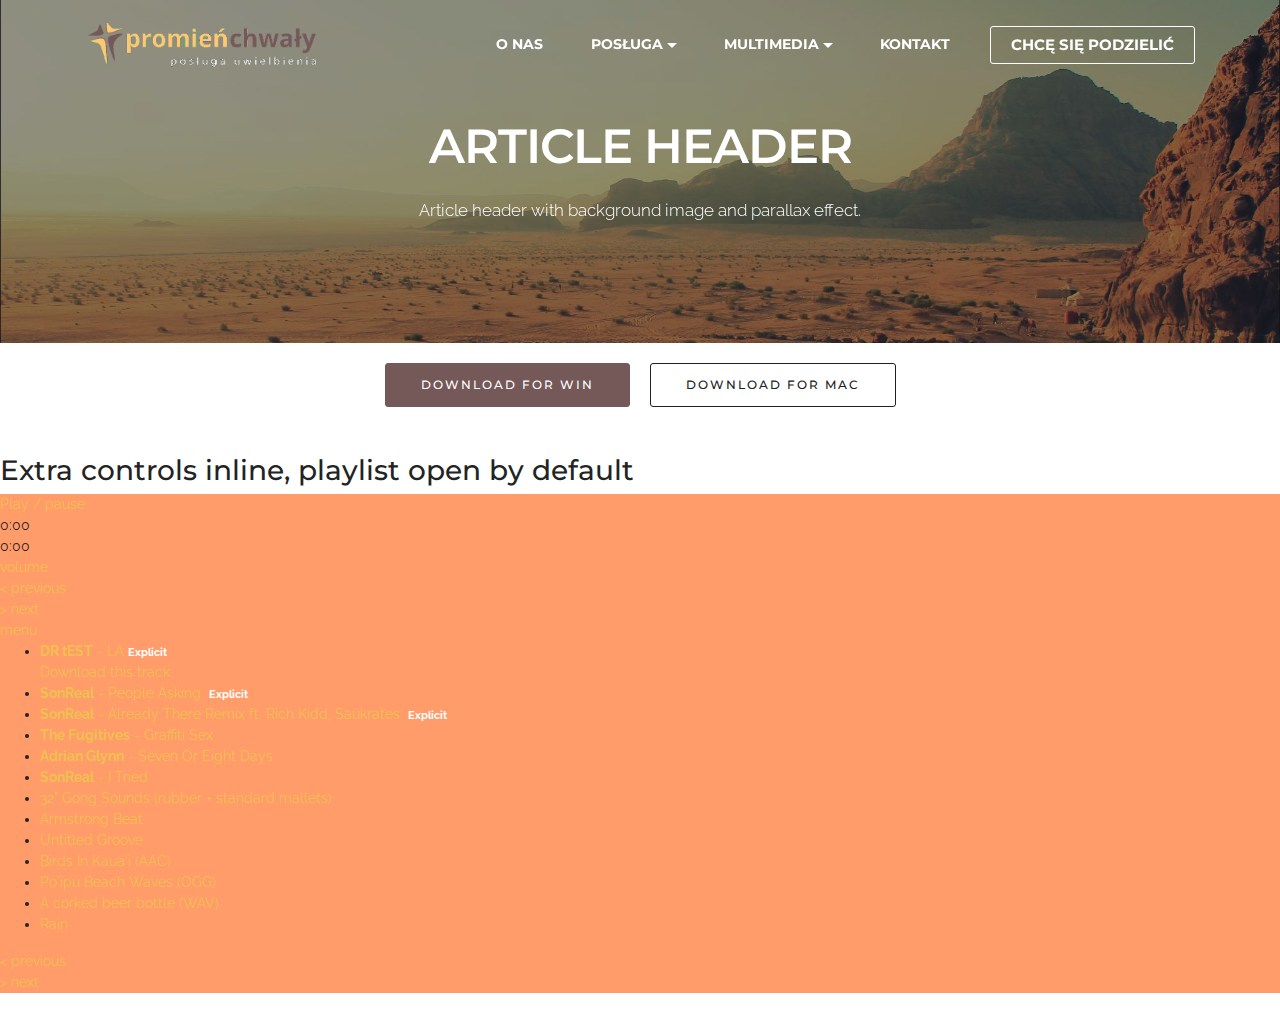
==== page1.html @ 98608fc0 "create github pages" ====
<!DOCTYPE html>
<html >
<head>
  <!-- Site made with Mobirise Website Builder v4.5.4, https://mobirise.com -->
  <meta charset="UTF-8">
  <meta http-equiv="X-UA-Compatible" content="IE=edge">
  <meta name="generator" content="Mobirise v4.5.4, mobirise.com">
  <meta name="viewport" content="width=device-width, initial-scale=1, minimum-scale=1">
  <link rel="shortcut icon" href="assets/images/faviconzcieniem-99x113.png" type="image/x-icon">
  <meta name="description" content="Web Builder Description">
  <title>Page 1</title>
  <link rel="stylesheet" href="https://fonts.googleapis.com/css?family=Montserrat:400,700">
  <link rel="stylesheet" href="https://fonts.googleapis.com/css?family=Raleway:100,100i,200,200i,300,300i,400,400i,500,500i,600,600i,700,700i,800,800i,900,900i">
  <link rel="stylesheet" href="https://fonts.googleapis.com/css?family=Lora:400,700,400italic,700italic&subset=latin">
  <link rel="stylesheet" href="assets/bootstrap-material-design-font/css/material.css">
  <link rel="stylesheet" href="assets/tether/tether.min.css">
  <link rel="stylesheet" href="assets/bootstrap/css/bootstrap.min.css">
  <link rel="stylesheet" href="assets/soundcloud-plugin/style.css">
  <link rel="stylesheet" href="assets/shopping-cart/minicart-theme.css">
  <link rel="stylesheet" href="assets/dropdown/css/style.css">
  <link rel="stylesheet" href="assets/theme/css/style.css">
  <link rel="stylesheet" href="assets/mobirise/css/mbr-additional.css" type="text/css">
  
  
  
</head>
<body>
<script>var shopcartSettings = {"shopcart_top_offset":120,"side_offset":20,"site_width":1150,"shopcart_icon_color":"#FFFFFF","shopcart_back_color":"#2c82c9","shopcart_icon_size":30,"sc_count_color":"#FFFFFF","sc_count_back_color":"#F97352","sc_count_size":12,"checkout_button":"Check out with"};</script>

<!-- Google Analytics -->
<!-- Global site tag (gtag.js) - Google Analytics -->
<script async src="https://www.googletagmanager.com/gtag/js?id=UA-112034747-1"></script>
<script>
  window.dataLayer = window.dataLayer || [];
  function gtag(){dataLayer.push(arguments);}
  gtag('js', new Date());

  gtag('config', 'UA-112034747-1');
</script>
<!-- /Google Analytics -->


<section id="menu-5" data-rv-view="172">

    <nav class="navbar navbar-dropdown transparent navbar-fixed-top bg-color">
        <div class="container">

            <div class="mbr-table">
                <div class="mbr-table-cell">

                    <div class="navbar-brand">
                        <a href="index.html#header2-1" class="navbar-logo"><img src="assets/images/logo3a-pogrubione-due-krzywe-597x128.png" alt="Mobirise"></a>
                        
                    </div>

                </div>
                <div class="mbr-table-cell">

                    <button class="navbar-toggler pull-xs-right hidden-md-up" type="button" data-toggle="collapse" data-target="#exCollapsingNavbar">
                        <div class="hamburger-icon"></div>
                    </button>

                    <ul class="nav-dropdown collapse pull-xs-right nav navbar-nav navbar-toggleable-sm" id="exCollapsingNavbar"><li class="nav-item"><a class="nav-link link" href="index.html#features3-j">O NAS</a></li><li class="nav-item dropdown"><a class="nav-link link dropdown-toggle" href="index.html#form1-3" data-toggle="dropdown-submenu" aria-expanded="false">POSŁUGA</a><div class="dropdown-menu"><div class="dropdown"><a class="dropdown-item dropdown-toggle" href="index.html#form1-3" aria-expanded="false" data-toggle="dropdown-submenu">GDZIE się modlimy?</a><div class="dropdown-menu dropdown-submenu"><a class="dropdown-item" href="index.html#msg-box8-10" aria-expanded="false">Kraków, Sanktuarium Jana Pawła II</a><a class="dropdown-item" href="index.html#buttons1-5r" aria-expanded="false">Kraków ul. Bulwarowa (Pallotyni)</a><a class="dropdown-item" href="index.html#buttons1-5l" aria-expanded="false">Chełmek</a></div></div><div class="dropdown"><a class="dropdown-item dropdown-toggle" href="index.html#form1-3" aria-expanded="false" data-toggle="dropdown-submenu">Posługa w parafiach</a><div class="dropdown-menu dropdown-submenu"><a class="dropdown-item" href="http://odnowa.mistrzejowice.net/" aria-expanded="false" target="_blank">Kraków, Mistrzejowice św. Maksymiliana</a><a class="dropdown-item" href="https://krakow.karmelici.pl/parafia/porzadek-mszy-sw/" aria-expanded="false" target="_blank">Kraków, Karmelici, Na Piasku (Kalmelicka 19)</a></div></div><a class="dropdown-item" href="index.html#content5-1g" aria-expanded="false">Teksty modlitw</a></div></li><li class="nav-item dropdown"><a class="nav-link link dropdown-toggle" href="index.html#form1-3" data-toggle="dropdown-submenu" aria-expanded="false">MULTIMEDIA</a><div class="dropdown-menu"><a class="dropdown-item" href="index.html#msg-box8-g">Video</a><a class="dropdown-item" href="page3.html" aria-expanded="false">Audio</a><a class="dropdown-item" href="index.html#header3-1y" aria-expanded="false">Galeria</a><a class="dropdown-item" href="assets/files/%C5%9Apiewnik%20na%20stronk%C4%99.pdf" aria-expanded="false" target="_blank">Śpiewnik</a></div></li><li class="nav-item"><a class="nav-link link" href="index.html#contacts4-q">KONTAKT</a></li><li class="nav-item nav-btn"><a class="nav-link btn btn-white btn-white-outline" href="index.html#form1-3">CHCĘ SIĘ PODZIELIĆ</a></li></ul>
                    <button hidden="" class="navbar-toggler navbar-close" type="button" data-toggle="collapse" data-target="#exCollapsingNavbar">
                        <div class="close-icon"></div>
                    </button>

                </div>
            </div>

        </div>
    </nav>

</section>

<section class="engine"><a href="https://mobirise.co/l">bootstrap themes</a></section><section class="mbr-section article mbr-parallax-background mbr-after-navbar" id="msg-box8-6" data-rv-view="174" style="background-image: url(assets/images/desert.jpg); padding-top: 120px; padding-bottom: 120px;">

    <div class="mbr-overlay" style="opacity: 0.5; background-color: rgb(34, 34, 34);">
    </div>
    <div class="container">
        <div class="row">
            <div class="col-md-8 col-md-offset-2 text-xs-center">
                <h3 class="mbr-section-title display-2">ARTICLE HEADER</h3>
                <div class="lead"><p>Article header with background image and parallax effect.</p></div>
                
            </div>
        </div>
    </div>

</section>

<div id="buttons1-57" custom-code="true" data-rv-view="177"><section class="mbr-section mbr-section__container" data-rv-view="560" style="background-color: rgb(255, 255, 255); padding-top: 20px; padding-bottom: 20px;">

    <div class="container">
        <div class="row">
            <div class="col-xs-12">
                <div class="text-xs-center"><a class="btn btn-primary mbr-editable-button" href="https://mobirise.com/mobirise-free-win.zip">DOWNLOAD FOR WIN</a> <a class="btn btn-black btn-black-outline mbr-editable-button" href="https://mobirise.com/mobirise-free-mac.zip">DOWNLOAD FOR MAC</a></div>
            </div>
        </div>
    </div>

</section></div>

<div id="custom-html-56" custom-code="true" data-rv-view="178"><div class="sm2-bar-ui playlist-open">
 <!-- player HTML goes here --> 
<!--csss ze strony:
http://www.schillmania.com/projects/soundmanager2/demo/bar-ui/
-->
<script src="assets/sound/soundmanager2.js"></script>
<script src="assets/sound/script/bar-ui.js"></script>
<link rel="stylesheet" href="assets/sound/css/bar-ui.css">

  
<!-- player #2 -->
<section class="mbr-section mbr-section__container" data-rv-view="560" style="background-color: rgb(255, 255, 255); padding-top: 20px; padding-bottom: 20px;">
                               
    
    
    
    
<h3>Extra controls inline, playlist open by default</h3>

<div class="sm2-bar-ui playlist-open">

 <div class="bd sm2-main-controls">

  <div class="sm2-inline-texture"></div>
  <div class="sm2-inline-gradient"></div>

  <div class="sm2-inline-element sm2-button-element">
   <div class="sm2-button-bd">
    <a href="#play" class="sm2-inline-button sm2-icon-play-pause">Play / pause</a>
   </div>
  </div>

  <div class="sm2-inline-element sm2-inline-status">

   <div class="sm2-playlist">
    <div class="sm2-playlist-target">
     <!-- playlist <ul> + <li> markup will be injected here -->
     <!-- if you want default / non-JS content, you can put that here. -->
     <noscript>&amp;amp;amp;amp;amp;amp;amp;amp;amp;amp;amp;amp;amp;amp;amp;amp;amp;amp;amp;amp;amp;amp;amp;amp;amp;amp;amp;amp;amp;amp;amp;amp;amp;amp;amp;amp;amp;amp;amp;amp;amp;amp;amp;amp;amp;amp;amp;amp;amp;amp;amp;amp;amp;amp;amp;amp;lt;p&amp;amp;amp;amp;amp;amp;amp;amp;amp;amp;amp;amp;amp;amp;amp;amp;amp;amp;amp;amp;amp;amp;amp;amp;amp;amp;amp;amp;amp;amp;amp;amp;amp;amp;amp;amp;amp;amp;amp;amp;amp;amp;amp;amp;amp;amp;amp;amp;amp;amp;amp;amp;amp;amp;amp;amp;gt;JavaScript is required.&amp;amp;amp;amp;amp;amp;amp;amp;amp;amp;amp;amp;amp;amp;amp;amp;amp;amp;amp;amp;amp;amp;amp;amp;amp;amp;amp;amp;amp;amp;amp;amp;amp;amp;amp;amp;amp;amp;amp;amp;amp;amp;amp;amp;amp;amp;amp;amp;amp;amp;amp;amp;amp;amp;amp;amp;lt;/p&amp;amp;amp;amp;amp;amp;amp;amp;amp;amp;amp;amp;amp;amp;amp;amp;amp;amp;amp;amp;amp;amp;amp;amp;amp;amp;amp;amp;amp;amp;amp;amp;amp;amp;amp;amp;amp;amp;amp;amp;amp;amp;amp;amp;amp;amp;amp;amp;amp;amp;amp;amp;amp;amp;amp;amp;gt;</noscript>
    </div>
   </div>

   <div class="sm2-progress">
    <div class="sm2-row">
    <div class="sm2-inline-time">0:00</div>
     <div class="sm2-progress-bd">
      <div class="sm2-progress-track">
       <div class="sm2-progress-bar"></div>
       <div class="sm2-progress-ball"><div class="icon-overlay"></div></div>
      </div>
     </div>
     <div class="sm2-inline-duration">0:00</div>
    </div>
   </div>

  </div>

  <div class="sm2-inline-element sm2-button-element sm2-volume">
   <div class="sm2-button-bd">
    <span class="sm2-inline-button sm2-volume-control volume-shade"></span>
    <a href="#volume" class="sm2-inline-button sm2-volume-control">volume</a>
   </div>
  </div>

  <div class="sm2-inline-element sm2-button-element">
   <div class="sm2-button-bd">
    <a href="#prev" title="Previous" class="sm2-inline-button sm2-icon-previous">&lt; previous</a>
   </div>
  </div>

  <div class="sm2-inline-element sm2-button-element">
   <div class="sm2-button-bd">
    <a href="#next" title="Next" class="sm2-inline-button sm2-icon-next">&gt; next</a>
   </div>
  </div>

  <div class="sm2-inline-element sm2-button-element sm2-menu">
   <div class="sm2-button-bd">
     <a href="#menu" class="sm2-inline-button sm2-icon-menu">menu</a>
   </div>
  </div>

 </div>

 <div class="bd sm2-playlist-drawer sm2-element">

  <div class="sm2-inline-texture">
   <div class="sm2-box-shadow"></div>
  </div>

  <!-- playlist content is mirrored here -->

  <div class="sm2-playlist-wrapper">

    <ul class="sm2-playlist-bd">

     <!-- item with "download" link -->
     <li>
      <div class="sm2-row">
       <div class="sm2-col sm2-wide">
        <a href="assets/sound/mp3/test.mp3"><strong>DR tEST</strong> - LA<span class="label">Explicit</span></a>
       </div>
       <div class="sm2-col">
        <a href="http://freshly-ground.com/data/audio/sm2/SonReal%20-%20LA%20%28Prod%20Chin%20Injetti%29.mp3" target="_blank" title="Download &quot;LA&quot;" class="sm2-icon sm2-music sm2-exclude">Download this track</a>
       </div>
      </div>
     </li>

     <!-- standard one-line items -->
     <li><a href="http://freshly-ground.com/data/audio/sm2/SonReal%20-%20People%20Asking.mp3"><strong>SonReal</strong> - People Asking <span class="label">Explicit</span></a></li>
     <li><a href="http://freshly-ground.com/data/audio/sm2/SonReal%20-%20Already%20There%20Remix%20ft.%20Rich%20Kidd%2C%20Saukrates.mp3"><strong>SonReal</strong> - Already There Remix ft. Rich Kidd, Saukrates <span class="label">Explicit</span></a></li>
     <li><a href="http://freshly-ground.com/data/audio/sm2/The%20Fugitives%20-%20Graffiti%20Sex.mp3"><strong>The Fugitives</strong> - Graffiti Sex</a></li>
     <li><a href="http://freshly-ground.com/data/audio/sm2/Adrian%20Glynn%20-%20Seven%20Or%20Eight%20Days.mp3"><strong>Adrian Glynn</strong> - Seven Or Eight Days</a></li>
     <li><a href="http://freshly-ground.com/data/audio/sm2/SonReal%20-%20I%20Tried.mp3"><strong>SonReal</strong> - I Tried</a></li>
     <li><a href="http://freshly-ground.com/data/audio/sm2/gong-192kbps.mp3">32" Gong Sounds (rubber + standard mallets)</a></li>
     <li><a href="http://freshly-ground.com/data/audio/mpc/20060826%20-%20Armstrong.mp3">Armstrong Beat</a></li>
     <li><a href="http://freshly-ground.com/data/audio/mpc/20090119%20-%20Untitled%20Groove.mp3">Untitled Groove</a></li>
     <li><a href="http://freshly-ground.com/data/audio/sm2/birds-in-kauai-128kbps-aac-lc.mp4">Birds In Kaua'i (AAC)</a></li>
     <li><a href="http://freshly-ground.com/data/audio/sm2/20130320%20-%20Po%27ipu%20Beach%20Waves.ogg">Po'ipu Beach Waves (OGG)</a></li>
     <li><a href="http://freshly-ground.com/data/audio/sm2/bottle-pop.wav">A corked beer bottle (WAV)</a></li>
     <li><a href="../../demo/_mp3/rain.mp3">Rain</a></li>

    </ul>

  </div>

  <div class="sm2-extra-controls">

   <div class="bd">

    <div class="sm2-inline-element sm2-button-element">
     <a href="#prev" title="Previous" class="sm2-inline-button sm2-icon-previous">&lt; previous</a>
    </div>

    <div class="sm2-inline-element sm2-button-element">
     <a href="#next" title="Next" class="sm2-inline-button sm2-icon-next">&gt; next</a>
    </div>

    <!-- not implemented -->
    <!--
    <div class="sm2-inline-element sm2-button-element disabled">
     <div class="sm2-button-bd">
      <a href="#repeat" title="Repeat playlist" class="sm2-inline-button sm2-icon-repeat">&infin; repeat</a>
     </div>
    </div>

    <div class="sm2-inline-element sm2-button-element disabled">
     <a href="#shuffle" title="Shuffle" class="sm2-inline-button sm2-icon-shuffle">shuffle</a>
    </div>
    -->

   </div>

  </div>

 </div>

</div>
  
    
    
                
                        
                    
            </section></div></div>


  <script src="assets/web/assets/jquery/jquery.min.js"></script>
  <script src="assets/tether/tether.min.js"></script>
  <script src="assets/bootstrap/js/bootstrap.min.js"></script>
  <script src="assets/touch-swipe/jquery.touch-swipe.min.js"></script>
  <script src="assets/jarallax/jarallax.js"></script>
  <script src="assets/shopping-cart/minicart.js"></script>
  <script src="assets/shopping-cart/jquery.easing.min.js"></script>
  <script src="assets/shopping-cart/minicart-customizer.js"></script>
  <script src="assets/dropdown/js/script.min.js"></script>
  <script src="assets/smooth-scroll/smooth-scroll.js"></script>
  <script src="assets/theme/js/script.js"></script>
  
  
 <div id="scrollToTop" class="scrollToTop mbr-arrow-up"><a style="text-align: center;"><i class="mbr-arrow-up-icon"></i></a></div>
  </body>
</html>
---- assets/bootstrap-material-design-font/css/material.css ----
@font-face {
  font-family: 'Material-Design-Icons';
  src: url('../fonts/Material-Design-Icons.eot?3ocs8m');
  src: url('../fonts/Material-Design-Icons.eot?#iefix3ocs8m') format('embedded-opentype'), url('../fonts/Material-Design-Icons.woff?3ocs8m') format('woff'), url('../fonts/Material-Design-Icons.ttf?3ocs8m') format('truetype'), url('../fonts/Material-Design-Icons.svg?3ocs8m#Material-Design-Icons') format('svg');
  font-weight: normal;
  font-style: normal;
}
[class^="mdi-"],
[class*="mdi-"] {
  speak: none;
  display: inline-block;
  font-style: normal;
  font-variant:normal;
  font-weight:normal;
  /*font-size:24px;*/
  line-height:1;
  font-family:'Material-Design-Icons' !important;
  text-rendering: auto;
  
  -webkit-font-smoothing: antialiased;
  -moz-osx-font-smoothing: grayscale;
  -webkit-transform: translate(0, 0);
      -ms-transform: translate(0, 0);
          transform: translate(0, 0);
}
[class^="mdi-"]:before,
[class*="mdi-"]:before {
  display: inline-block;
  speak: none;
  text-decoration: inherit;
}
[class^="mdi-"].pull-left,
[class*="mdi-"].pull-left {
  margin-right: .3em;
}
[class^="mdi-"].pull-right,
[class*="mdi-"].pull-right {
  margin-left: .3em;
}
[class^="mdi-"].mdi-lg:before,
[class*="mdi-"].mdi-lg:before,
[class^="mdi-"].mdi-lg:after,
[class*="mdi-"].mdi-lg:after {
  font-size: 1.33333333em;
  line-height: 0.75em;
  vertical-align: -15%;
}
[class^="mdi-"].mdi-2x:before,
[class*="mdi-"].mdi-2x:before,
[class^="mdi-"].mdi-2x:after,
[class*="mdi-"].mdi-2x:after {
  font-size: 2em;
}
[class^="mdi-"].mdi-3x:before,
[class*="mdi-"].mdi-3x:before,
[class^="mdi-"].mdi-3x:after,
[class*="mdi-"].mdi-3x:after {
  font-size: 3em;
}
[class^="mdi-"].mdi-4x:before,
[class*="mdi-"].mdi-4x:before,
[class^="mdi-"].mdi-4x:after,
[class*="mdi-"].mdi-4x:after {
  font-size: 4em;
}
[class^="mdi-"].mdi-5x:before,
[class*="mdi-"].mdi-5x:before,
[class^="mdi-"].mdi-5x:after,
[class*="mdi-"].mdi-5x:after {
  font-size: 5em;
}
[class^="mdi-device-signal-cellular-"]:after,
[class^="mdi-device-battery-"]:after,
[class^="mdi-device-battery-charging-"]:after,
[class^="mdi-device-signal-cellular-connected-no-internet-"]:after,
[class^="mdi-device-signal-wifi-"]:after,
[class^="mdi-device-signal-wifi-statusbar-not-connected"]:after,
.mdi-device-network-wifi:after {
  opacity: .3;
  position: absolute;
  left: 0;
  top: 0;
  z-index: 1;
  display: inline-block;
  speak: none;
  text-decoration: inherit;
}
[class^="mdi-device-signal-cellular-"]:after {
  content: "\e758";
}
[class^="mdi-device-battery-"]:after {
  content: "\e735";
}
[class^="mdi-device-battery-charging-"]:after {
  content: "\e733";
}
[class^="mdi-device-signal-cellular-connected-no-internet-"]:after {
  content: "\e75d";
}
[class^="mdi-device-signal-wifi-"]:after,
.mdi-device-network-wifi:after {
  content: "\e765";
}
[class^="mdi-device-signal-wifi-statusbasr-not-connected"]:after {
  content: "\e8f7";
}
.mdi-device-signal-cellular-off:after,
.mdi-device-signal-cellular-null:after,
.mdi-device-signal-cellular-no-sim:after,
.mdi-device-signal-wifi-off:after,
.mdi-device-signal-wifi-4-bar:after,
.mdi-device-signal-cellular-4-bar:after,
.mdi-device-battery-alert:after,
.mdi-device-signal-cellular-connected-no-internet-4-bar:after,
.mdi-device-battery-std:after,
.mdi-device-battery-full .mdi-device-battery-unknown:after {
  content: "";
}
.mdi-fw {
  width: 1.28571429em;
  text-align: center;
}
.mdi-ul {
  padding-left: 0;
  margin-left: 2.14285714em;
  list-style-type: none;
}
.mdi-ul > li {
  position: relative;
}
.mdi-li {
  position: absolute;
  left: -2.14285714em;
  width: 2.14285714em;
  top: 0.14285714em;
  text-align: center;
}
.mdi-li.mdi-lg {
  left: -1.85714286em;
}
.mdi-border {
  padding: .2em .25em .15em;
  border: solid 0.08em #eeeeee;
  border-radius: .1em;
}
.mdi-spin {
  -webkit-animation: mdi-spin 2s infinite linear;
  animation: mdi-spin 2s infinite linear;
  -webkit-transform-origin: 50% 50%;
  -ms-transform-origin: 50% 50%;
      transform-origin: 50% 50%;
}
.mdi-pulse {
  -webkit-animation: mdi-spin 1s steps(8) infinite;
  animation: mdi-spin 1s steps(8) infinite;
  -webkit-transform-origin: 50% 50%;
  -ms-transform-origin: 50% 50%;
      transform-origin: 50% 50%;
}
@-webkit-keyframes mdi-spin {
  0% {
    -webkit-transform: rotate(0deg);
    transform: rotate(0deg);
  }
  100% {
    -webkit-transform: rotate(359deg);
    transform: rotate(359deg);
  }
}
@keyframes mdi-spin {
  0% {
    -webkit-transform: rotate(0deg);
    transform: rotate(0deg);
  }
  100% {
    -webkit-transform: rotate(359deg);
    transform: rotate(359deg);
  }
}
.mdi-rotate-90 {
  filter: progid:DXImageTransform.Microsoft.BasicImage(rotation=1);
  -webkit-transform: rotate(90deg);
  -ms-transform: rotate(90deg);
  transform: rotate(90deg);
}
.mdi-rotate-180 {
  filter: progid:DXImageTransform.Microsoft.BasicImage(rotation=2);
  -webkit-transform: rotate(180deg);
  -ms-transform: rotate(180deg);
  transform: rotate(180deg);
}
.mdi-rotate-270 {
  filter: progid:DXImageTransform.Microsoft.BasicImage(rotation=3);
  -webkit-transform: rotate(270deg);
  -ms-transform: rotate(270deg);
  transform: rotate(270deg);
}
.mdi-flip-horizontal {
  filter: progid:DXImageTransform.Microsoft.BasicImage(rotation=0, mirror=1);
  -webkit-transform: scale(-1, 1);
  -ms-transform: scale(-1, 1);
  transform: scale(-1, 1);
}
.mdi-flip-vertical {
  filter: progid:DXImageTransform.Microsoft.BasicImage(rotation=2, mirror=1);
  -webkit-transform: scale(1, -1);
  -ms-transform: scale(1, -1);
  transform: scale(1, -1);
}
:root .mdi-rotate-90,
:root .mdi-rotate-180,
:root .mdi-rotate-270,
:root .mdi-flip-horizontal,
:root .mdi-flip-vertical {
  -webkit-filter: none;
          filter: none;
}
.mdi-stack {
  position: relative;
  display: inline-block;
  width: 2em;
  height: 2em;
  line-height: 2em;
  vertical-align: middle;
}
.mdi-stack-1x,
.mdi-stack-2x {
  position: absolute;
  left: 0;
  width: 100%;
  text-align: center;
}
.mdi-stack-1x {
  line-height: inherit;
}
.mdi-stack-2x {
  font-size: 2em;
}
.mdi-inverse {
  color: #ffffff;
}
/* Start Icons */
.mdi-action-3d-rotation:before {
  content: "\e600";
}
.mdi-action-accessibility:before {
  content: "\e601";
}
.mdi-action-account-balance-wallet:before {
  content: "\e602";
}
.mdi-action-account-balance:before {
  content: "\e603";
}
.mdi-action-account-box:before {
  content: "\e604";
}
.mdi-action-account-child:before {
  content: "\e605";
}
.mdi-action-account-circle:before {
  content: "\e606";
}
.mdi-action-add-shopping-cart:before {
  content: "\e607";
}
.mdi-action-alarm-add:before {
  content: "\e608";
}
.mdi-action-alarm-off:before {
  content: "\e609";
}
.mdi-action-alarm-on:before {
  content: "\e60a";
}
.mdi-action-alarm:before {
  content: "\e60b";
}
.mdi-action-android:before {
  content: "\e60c";
}
.mdi-action-announcement:before {
  content: "\e60d";
}
.mdi-action-aspect-ratio:before {
  content: "\e60e";
}
.mdi-action-assessment:before {
  content: "\e60f";
}
.mdi-action-assignment-ind:before {
  content: "\e610";
}
.mdi-action-assignment-late:before {
  content: "\e611";
}
.mdi-action-assignment-return:before {
  content: "\e612";
}
.mdi-action-assignment-returned:before {
  content: "\e613";
}
.mdi-action-assignment-turned-in:before {
  content: "\e614";
}
.mdi-action-assignment:before {
  content: "\e615";
}
.mdi-action-autorenew:before {
  content: "\e616";
}
.mdi-action-backup:before {
  content: "\e617";
}
.mdi-action-book:before {
  content: "\e618";
}
.mdi-action-bookmark-outline:before {
  content: "\e619";
}
.mdi-action-bookmark:before {
  content: "\e61a";
}
.mdi-action-bug-report:before {
  content: "\e61b";
}
.mdi-action-cached:before {
  content: "\e61c";
}
.mdi-action-check-circle:before {
  content: "\e61d";
}
.mdi-action-class:before {
  content: "\e61e";
}
.mdi-action-credit-card:before {
  content: "\e61f";
}
.mdi-action-dashboard:before {
  content: "\e620";
}
.mdi-action-delete:before {
  content: "\e621";
}
.mdi-action-description:before {
  content: "\e622";
}
.mdi-action-dns:before {
  content: "\e623";
}
.mdi-action-done-all:before {
  content: "\e624";
}
.mdi-action-done:before {
  content: "\e625";
}
.mdi-action-event:before {
  content: "\e626";
}
.mdi-action-exit-to-app:before {
  content: "\e627";
}
.mdi-action-explore:before {
  content: "\e628";
}
.mdi-action-extension:before {
  content: "\e629";
}
.mdi-action-face-unlock:before {
  content: "\e62a";
}
.mdi-action-favorite-outline:before {
  content: "\e62b";
}
.mdi-action-favorite:before {
  content: "\e62c";
}
.mdi-action-find-in-page:before {
  content: "\e62d";
}
.mdi-action-find-replace:before {
  content: "\e62e";
}
.mdi-action-flip-to-back:before {
  content: "\e62f";
}
.mdi-action-flip-to-front:before {
  content: "\e630";
}
.mdi-action-get-app:before {
  content: "\e631";
}
.mdi-action-grade:before {
  content: "\e632";
}
.mdi-action-group-work:before {
  content: "\e633";
}
.mdi-action-help:before {
  content: "\e634";
}
.mdi-action-highlight-remove:before {
  content: "\e635";
}
.mdi-action-history:before {
  content: "\e636";
}
.mdi-action-home:before {
  content: "\e637";
}
.mdi-action-https:before {
  content: "\e638";
}
.mdi-action-info-outline:before {
  content: "\e639";
}
.mdi-action-info:before {
  content: "\e63a";
}
.mdi-action-input:before {
  content: "\e63b";
}
.mdi-action-invert-colors:before {
  content: "\e63c";
}
.mdi-action-label-outline:before {
  content: "\e63d";
}
.mdi-action-label:before {
  content: "\e63e";
}
.mdi-action-language:before {
  content: "\e63f";
}
.mdi-action-launch:before {
  content: "\e640";
}
.mdi-action-list:before {
  content: "\e641";
}
.mdi-action-lock-open:before {
  content: "\e642";
}
.mdi-action-lock-outline:before {
  content: "\e643";
}
.mdi-action-lock:before {
  content: "\e644";
}
.mdi-action-loyalty:before {
  content: "\e645";
}
.mdi-action-markunread-mailbox:before {
  content: "\e646";
}
.mdi-action-note-add:before {
  content: "\e647";
}
.mdi-action-open-in-browser:before {
  content: "\e648";
}
.mdi-action-open-in-new:before {
  content: "\e649";
}
.mdi-action-open-with:before {
  content: "\e64a";
}
.mdi-action-pageview:before {
  content: "\e64b";
}
.mdi-action-payment:before {
  content: "\e64c";
}
.mdi-action-perm-camera-mic:before {
  content: "\e64d";
}
.mdi-action-perm-contact-cal:before {
  content: "\e64e";
}
.mdi-action-perm-data-setting:before {
  content: "\e64f";
}
.mdi-action-perm-device-info:before {
  content: "\e650";
}
.mdi-action-perm-identity:before {
  content: "\e651";
}
.mdi-action-perm-media:before {
  content: "\e652";
}
.mdi-action-perm-phone-msg:before {
  content: "\e653";
}
.mdi-action-perm-scan-wifi:before {
  content: "\e654";
}
.mdi-action-picture-in-picture:before {
  content: "\e655";
}
.mdi-action-polymer:before {
  content: "\e656";
}
.mdi-action-print:before {
  content: "\e657";
}
.mdi-action-query-builder:before {
  content: "\e658";
}
.mdi-action-question-answer:before {
  content: "\e659";
}
.mdi-action-receipt:before {
  content: "\e65a";
}
.mdi-action-redeem:before {
  content: "\e65b";
}
.mdi-action-reorder:before {
  content: "\e65c";
}
.mdi-action-report-problem:before {
  content: "\e65d";
}
.mdi-action-restore:before {
  content: "\e65e";
}
.mdi-action-room:before {
  content: "\e65f";
}
.mdi-action-schedule:before {
  content: "\e660";
}
.mdi-action-search:before {
  content: "\e661";
}
.mdi-action-settings-applications:before {
  content: "\e662";
}
.mdi-action-settings-backup-restore:before {
  content: "\e663";
}
.mdi-action-settings-bluetooth:before {
  content: "\e664";
}
.mdi-action-settings-cell:before {
  content: "\e665";
}
.mdi-action-settings-display:before {
  content: "\e666";
}
.mdi-action-settings-ethernet:before {
  content: "\e667";
}
.mdi-action-settings-input-antenna:before {
  content: "\e668";
}
.mdi-action-settings-input-component:before {
  content: "\e669";
}
.mdi-action-settings-input-composite:before {
  content: "\e66a";
}
.mdi-action-settings-input-hdmi:before {
  content: "\e66b";
}
.mdi-action-settings-input-svideo:before {
  content: "\e66c";
}
.mdi-action-settings-overscan:before {
  content: "\e66d";
}
.mdi-action-settings-phone:before {
  content: "\e66e";
}
.mdi-action-settings-power:before {
  content: "\e66f";
}
.mdi-action-settings-remote:before {
  content: "\e670";
}
.mdi-action-settings-voice:before {
  content: "\e671";
}
.mdi-action-settings:before {
  content: "\e672";
}
.mdi-action-shop-two:before {
  content: "\e673";
}
.mdi-action-shop:before {
  content: "\e674";
}
.mdi-action-shopping-basket:before {
  content: "\e675";
}
.mdi-action-shopping-cart:before {
  content: "\e676";
}
.mdi-action-speaker-notes:before {
  content: "\e677";
}
.mdi-action-spellcheck:before {
  content: "\e678";
}
.mdi-action-star-rate:before {
  content: "\e679";
}
.mdi-action-stars:before {
  content: "\e67a";
}
.mdi-action-store:before {
  content: "\e67b";
}
.mdi-action-subject:before {
  content: "\e67c";
}
.mdi-action-supervisor-account:before {
  content: "\e67d";
}
.mdi-action-swap-horiz:before {
  content: "\e67e";
}
.mdi-action-swap-vert-circle:before {
  content: "\e67f";
}
.mdi-action-swap-vert:before {
  content: "\e680";
}
.mdi-action-system-update-tv:before {
  content: "\e681";
}
.mdi-action-tab-unselected:before {
  content: "\e682";
}
.mdi-action-tab:before {
  content: "\e683";
}
.mdi-action-theaters:before {
  content: "\e684";
}
.mdi-action-thumb-down:before {
  content: "\e685";
}
.mdi-action-thumb-up:before {
  content: "\e686";
}
.mdi-action-thumbs-up-down:before {
  content: "\e687";
}
.mdi-action-toc:before {
  content: "\e688";
}
.mdi-action-today:before {
  content: "\e689";
}
.mdi-action-track-changes:before {
  content: "\e68a";
}
.mdi-action-translate:before {
  content: "\e68b";
}
.mdi-action-trending-down:before {
  content: "\e68c";
}
.mdi-action-trending-neutral:before {
  content: "\e68d";
}
.mdi-action-trending-up:before {
  content: "\e68e";
}
.mdi-action-turned-in-not:before {
  content: "\e68f";
}
.mdi-action-turned-in:before {
  content: "\e690";
}
.mdi-action-verified-user:before {
  content: "\e691";
}
.mdi-action-view-agenda:before {
  content: "\e692";
}
.mdi-action-view-array:before {
  content: "\e693";
}
.mdi-action-view-carousel:before {
  content: "\e694";
}
.mdi-action-view-column:before {
  content: "\e695";
}
.mdi-action-view-day:before {
  content: "\e696";
}
.mdi-action-view-headline:before {
  content: "\e697";
}
.mdi-action-view-list:before {
  content: "\e698";
}
.mdi-action-view-module:before {
  content: "\e699";
}
.mdi-action-view-quilt:before {
  content: "\e69a";
}
.mdi-action-view-stream:before {
  content: "\e69b";
}
.mdi-action-view-week:before {
  content: "\e69c";
}
.mdi-action-visibility-off:before {
  content: "\e69d";
}
.mdi-action-visibility:before {
  content: "\e69e";
}
.mdi-action-wallet-giftcard:before {
  content: "\e69f";
}
.mdi-action-wallet-membership:before {
  content: "\e6a0";
}
.mdi-action-wallet-travel:before {
  content: "\e6a1";
}
.mdi-action-work:before {
  content: "\e6a2";
}
.mdi-alert-error:before {
  content: "\e6a3";
}
.mdi-alert-warning:before {
  content: "\e6a4";
}
.mdi-av-album:before {
  content: "\e6a5";
}
.mdi-av-closed-caption:before {
  content: "\e6a6";
}
.mdi-av-equalizer:before {
  content: "\e6a7";
}
.mdi-av-explicit:before {
  content: "\e6a8";
}
.mdi-av-fast-forward:before {
  content: "\e6a9";
}
.mdi-av-fast-rewind:before {
  content: "\e6aa";
}
.mdi-av-games:before {
  content: "\e6ab";
}
.mdi-av-hearing:before {
  content: "\e6ac";
}
.mdi-av-high-quality:before {
  content: "\e6ad";
}
.mdi-av-loop:before {
  content: "\e6ae";
}
.mdi-av-mic-none:before {
  content: "\e6af";
}
.mdi-av-mic-off:before {
  content: "\e6b0";
}
.mdi-av-mic:before {
  content: "\e6b1";
}
.mdi-av-movie:before {
  content: "\e6b2";
}
.mdi-av-my-library-add:before {
  content: "\e6b3";
}
.mdi-av-my-library-books:before {
  content: "\e6b4";
}
.mdi-av-my-library-music:before {
  content: "\e6b5";
}
.mdi-av-new-releases:before {
  content: "\e6b6";
}
.mdi-av-not-interested:before {
  content: "\e6b7";
}
.mdi-av-pause-circle-fill:before {
  content: "\e6b8";
}
.mdi-av-pause-circle-outline:before {
  content: "\e6b9";
}
.mdi-av-pause:before {
  content: "\e6ba";
}
.mdi-av-play-arrow:before {
  content: "\e6bb";
}
.mdi-av-play-circle-fill:before {
  content: "\e6bc";
}
.mdi-av-play-circle-outline:before {
  content: "\e6bd";
}
.mdi-av-play-shopping-bag:before {
  content: "\e6be";
}
.mdi-av-playlist-add:before {
  content: "\e6bf";
}
.mdi-av-queue-music:before {
  content: "\e6c0";
}
.mdi-av-queue:before {
  content: "\e6c1";
}
.mdi-av-radio:before {
  content: "\e6c2";
}
.mdi-av-recent-actors:before {
  content: "\e6c3";
}
.mdi-av-repeat-one:before {
  content: "\e6c4";
}
.mdi-av-repeat:before {
  content: "\e6c5";
}
.mdi-av-replay:before {
  content: "\e6c6";
}
.mdi-av-shuffle:before {
  content: "\e6c7";
}
.mdi-av-skip-next:before {
  content: "\e6c8";
}
.mdi-av-skip-previous:before {
  content: "\e6c9";
}
.mdi-av-snooze:before {
  content: "\e6ca";
}
.mdi-av-stop:before {
  content: "\e6cb";
}
.mdi-av-subtitles:before {
  content: "\e6cc";
}
.mdi-av-surround-sound:before {
  content: "\e6cd";
}
.mdi-av-timer:before {
  content: "\e6ce";
}
.mdi-av-video-collection:before {
  content: "\e6cf";
}
.mdi-av-videocam-off:before {
  content: "\e6d0";
}
.mdi-av-videocam:before {
  content: "\e6d1";
}
.mdi-av-volume-down:before {
  content: "\e6d2";
}
.mdi-av-volume-mute:before {
  content: "\e6d3";
}
.mdi-av-volume-off:before {
  content: "\e6d4";
}
.mdi-av-volume-up:before {
  content: "\e6d5";
}
.mdi-av-web:before {
  content: "\e6d6";
}
.mdi-communication-business:before {
  content: "\e6d7";
}
.mdi-communication-call-end:before {
  content: "\e6d8";
}
.mdi-communication-call-made:before {
  content: "\e6d9";
}
.mdi-communication-call-merge:before {
  content: "\e6da";
}
.mdi-communication-call-missed:before {
  content: "\e6db";
}
.mdi-communication-call-received:before {
  content: "\e6dc";
}
.mdi-communication-call-split:before {
  content: "\e6dd";
}
.mdi-communication-call:before {
  content: "\e6de";
}
.mdi-communication-chat:before {
  content: "\e6df";
}
.mdi-communication-clear-all:before {
  content: "\e6e0";
}
.mdi-communication-comment:before {
  content: "\e6e1";
}
.mdi-communication-contacts:before {
  content: "\e6e2";
}
.mdi-communication-dialer-sip:before {
  content: "\e6e3";
}
.mdi-communication-dialpad:before {
  content: "\e6e4";
}
.mdi-communication-dnd-on:before {
  content: "\e6e5";
}
.mdi-communication-email:before {
  content: "\e6e6";
}
.mdi-communication-forum:before {
  content: "\e6e7";
}
.mdi-communication-import-export:before {
  content: "\e6e8";
}
.mdi-communication-invert-colors-off:before {
  content: "\e6e9";
}
.mdi-communication-invert-colors-on:before {
  content: "\e6ea";
}
.mdi-communication-live-help:before {
  content: "\e6eb";
}
.mdi-communication-location-off:before {
  content: "\e6ec";
}
.mdi-communication-location-on:before {
  content: "\e6ed";
}
.mdi-communication-message:before {
  content: "\e6ee";
}
.mdi-communication-messenger:before {
  content: "\e6ef";
}
.mdi-communication-no-sim:before {
  content: "\e6f0";
}
.mdi-communication-phone:before {
  content: "\e6f1";
}
.mdi-communication-portable-wifi-off:before {
  content: "\e6f2";
}
.mdi-communication-quick-contacts-dialer:before {
  content: "\e6f3";
}
.mdi-communication-quick-contacts-mail:before {
  content: "\e6f4";
}
.mdi-communication-ring-volume:before {
  content: "\e6f5";
}
.mdi-communication-stay-current-landscape:before {
  content: "\e6f6";
}
.mdi-communication-stay-current-portrait:before {
  content: "\e6f7";
}
.mdi-communication-stay-primary-landscape:before {
  content: "\e6f8";
}
.mdi-communication-stay-primary-portrait:before {
  content: "\e6f9";
}
.mdi-communication-swap-calls:before {
  content: "\e6fa";
}
.mdi-communication-textsms:before {
  content: "\e6fb";
}
.mdi-communication-voicemail:before {
  content: "\e6fc";
}
.mdi-communication-vpn-key:before {
  content: "\e6fd";
}
.mdi-content-add-box:before {
  content: "\e6fe";
}
.mdi-content-add-circle-outline:before {
  content: "\e6ff";
}
.mdi-content-add-circle:before {
  content: "\e700";
}
.mdi-content-add:before {
  content: "\e701";
}
.mdi-content-archive:before {
  content: "\e702";
}
.mdi-content-backspace:before {
  content: "\e703";
}
.mdi-content-block:before {
  content: "\e704";
}
.mdi-content-clear:before {
  content: "\e705";
}
.mdi-content-content-copy:before {
  content: "\e706";
}
.mdi-content-content-cut:before {
  content: "\e707";
}
.mdi-content-content-paste:before {
  content: "\e708";
}
.mdi-content-create:before {
  content: "\e709";
}
.mdi-content-drafts:before {
  content: "\e70a";
}
.mdi-content-filter-list:before {
  content: "\e70b";
}
.mdi-content-flag:before {
  content: "\e70c";
}
.mdi-content-forward:before {
  content: "\e70d";
}
.mdi-content-gesture:before {
  content: "\e70e";
}
.mdi-content-inbox:before {
  content: "\e70f";
}
.mdi-content-link:before {
  content: "\e710";
}
.mdi-content-mail:before {
  content: "\e711";
}
.mdi-content-markunread:before {
  content: "\e712";
}
.mdi-content-redo:before {
  content: "\e713";
}
.mdi-content-remove-circle-outline:before {
  content: "\e714";
}
.mdi-content-remove-circle:before {
  content: "\e715";
}
.mdi-content-remove:before {
  content: "\e716";
}
.mdi-content-reply-all:before {
  content: "\e717";
}
.mdi-content-reply:before {
  content: "\e718";
}
.mdi-content-report:before {
  content: "\e719";
}
.mdi-content-save:before {
  content: "\e71a";
}
.mdi-content-select-all:before {
  content: "\e71b";
}
.mdi-content-send:before {
  content: "\e71c";
}
.mdi-content-sort:before {
  content: "\e71d";
}
.mdi-content-text-format:before {
  content: "\e71e";
}
.mdi-content-undo:before {
  content: "\e71f";
}
.mdi-editor-attach-file:before {
  content: "\e776";
}
.mdi-editor-attach-money:before {
  content: "\e777";
}
.mdi-editor-border-all:before {
  content: "\e778";
}
.mdi-editor-border-bottom:before {
  content: "\e779";
}
.mdi-editor-border-clear:before {
  content: "\e77a";
}
.mdi-editor-border-color:before {
  content: "\e77b";
}
.mdi-editor-border-horizontal:before {
  content: "\e77c";
}
.mdi-editor-border-inner:before {
  content: "\e77d";
}
.mdi-editor-border-left:before {
  content: "\e77e";
}
.mdi-editor-border-outer:before {
  content: "\e77f";
}
.mdi-editor-border-right:before {
  content: "\e780";
}
.mdi-editor-border-style:before {
  content: "\e781";
}
.mdi-editor-border-top:before {
  content: "\e782";
}
.mdi-editor-border-vertical:before {
  content: "\e783";
}
.mdi-editor-format-align-center:before {
  content: "\e784";
}
.mdi-editor-format-align-justify:before {
  content: "\e785";
}
.mdi-editor-format-align-left:before {
  content: "\e786";
}
.mdi-editor-format-align-right:before {
  content: "\e787";
}
.mdi-editor-format-bold:before {
  content: "\e788";
}
.mdi-editor-format-clear:before {
  content: "\e789";
}
.mdi-editor-format-color-fill:before {
  content: "\e78a";
}
.mdi-editor-format-color-reset:before {
  content: "\e78b";
}
.mdi-editor-format-color-text:before {
  content: "\e78c";
}
.mdi-editor-format-indent-decrease:before {
  content: "\e78d";
}
.mdi-editor-format-indent-increase:before {
  content: "\e78e";
}
.mdi-editor-format-italic:before {
  content: "\e78f";
}
.mdi-editor-format-line-spacing:before {
  content: "\e790";
}
.mdi-editor-format-list-bulleted:before {
  content: "\e791";
}
.mdi-editor-format-list-numbered:before {
  content: "\e792";
}
.mdi-editor-format-paint:before {
  content: "\e793";
}
.mdi-editor-format-quote:before {
  content: "\e794";
}
.mdi-editor-format-size:before {
  content: "\e795";
}
.mdi-editor-format-strikethrough:before {
  content: "\e796";
}
.mdi-editor-format-textdirection-l-to-r:before {
  content: "\e797";
}
.mdi-editor-format-textdirection-r-to-l:before {
  content: "\e798";
}
.mdi-editor-format-underline:before {
  content: "\e799";
}
.mdi-editor-functions:before {
  content: "\e79a";
}
.mdi-editor-insert-chart:before {
  content: "\e79b";
}
.mdi-editor-insert-comment:before {
  content: "\e79c";
}
.mdi-editor-insert-drive-file:before {
  content: "\e79d";
}
.mdi-editor-insert-emoticon:before {
  content: "\e79e";
}
.mdi-editor-insert-invitation:before {
  content: "\e79f";
}
.mdi-editor-insert-link:before {
  content: "\e7a0";
}
.mdi-editor-insert-photo:before {
  content: "\e7a1";
}
.mdi-editor-merge-type:before {
  content: "\e7a2";
}
.mdi-editor-mode-comment:before {
  content: "\e7a3";
}
.mdi-editor-mode-edit:before {
  content: "\e7a4";
}
.mdi-editor-publish:before {
  content: "\e7a5";
}
.mdi-editor-vertical-align-bottom:before {
  content: "\e7a6";
}
.mdi-editor-vertical-align-center:before {
  content: "\e7a7";
}
.mdi-editor-vertical-align-top:before {
  content: "\e7a8";
}
.mdi-editor-wrap-text:before {
  content: "\e7a9";
}
.mdi-file-attachment:before {
  content: "\e7aa";
}
.mdi-file-cloud-circle:before {
  content: "\e7ab";
}
.mdi-file-cloud-done:before {
  content: "\e7ac";
}
.mdi-file-cloud-download:before {
  content: "\e7ad";
}
.mdi-file-cloud-off:before {
  content: "\e7ae";
}
.mdi-file-cloud-queue:before {
  content: "\e7af";
}
.mdi-file-cloud-upload:before {
  content: "\e7b0";
}
.mdi-file-cloud:before {
  content: "\e7b1";
}
.mdi-file-file-download:before {
  content: "\e7b2";
}
.mdi-file-file-upload:before {
  content: "\e7b3";
}
.mdi-file-folder-open:before {
  content: "\e7b4";
}
.mdi-file-folder-shared:before {
  content: "\e7b5";
}
.mdi-file-folder:before {
  content: "\e7b6";
}
.mdi-device-access-alarm:before {
  content: "\e720";
}
.mdi-device-access-alarms:before {
  content: "\e721";
}
.mdi-device-access-time:before {
  content: "\e722";
}
.mdi-device-add-alarm:before {
  content: "\e723";
}
.mdi-device-airplanemode-off:before {
  content: "\e724";
}
.mdi-device-airplanemode-on:before {
  content: "\e725";
}
.mdi-device-battery-20:before {
  content: "\e726";
}
.mdi-device-battery-30:before {
  content: "\e727";
}
.mdi-device-battery-50:before {
  content: "\e728";
}
.mdi-device-battery-60:before {
  content: "\e729";
}
.mdi-device-battery-80:before {
  content: "\e72a";
}
.mdi-device-battery-90:before {
  content: "\e72b";
}
.mdi-device-battery-alert:before {
  content: "\e72c";
}
.mdi-device-battery-charging-20:before {
  content: "\e72d";
}
.mdi-device-battery-charging-30:before {
  content: "\e72e";
}
.mdi-device-battery-charging-50:before {
  content: "\e72f";
}
.mdi-device-battery-charging-60:before {
  content: "\e730";
}
.mdi-device-battery-charging-80:before {
  content: "\e731";
}
.mdi-device-battery-charging-90:before {
  content: "\e732";
}
.mdi-device-battery-charging-full:before {
  content: "\e733";
}
.mdi-device-battery-full:before {
  content: "\e734";
}
.mdi-device-battery-std:before {
  content: "\e735";
}
.mdi-device-battery-unknown:before {
  content: "\e736";
}
.mdi-device-bluetooth-connected:before {
  content: "\e737";
}
.mdi-device-bluetooth-disabled:before {
  content: "\e738";
}
.mdi-device-bluetooth-searching:before {
  content: "\e739";
}
.mdi-device-bluetooth:before {
  content: "\e73a";
}
.mdi-device-brightness-auto:before {
  content: "\e73b";
}
.mdi-device-brightness-high:before {
  content: "\e73c";
}
.mdi-device-brightness-low:before {
  content: "\e73d";
}
.mdi-device-brightness-medium:before {
  content: "\e73e";
}
.mdi-device-data-usage:before {
  content: "\e73f";
}
.mdi-device-developer-mode:before {
  content: "\e740";
}
.mdi-device-devices:before {
  content: "\e741";
}
.mdi-device-dvr:before {
  content: "\e742";
}
.mdi-device-gps-fixed:before {
  content: "\e743";
}
.mdi-device-gps-not-fixed:before {
  content: "\e744";
}
.mdi-device-gps-off:before {
  content: "\e745";
}
.mdi-device-location-disabled:before {
  content: "\e746";
}
.mdi-device-location-searching:before {
  content: "\e747";
}
.mdi-device-multitrack-audio:before {
  content: "\e748";
}
.mdi-device-network-cell:before {
  content: "\e749";
}
.mdi-device-network-wifi:before {
  content: "\e74a";
}
.mdi-device-nfc:before {
  content: "\e74b";
}
.mdi-device-now-wallpaper:before {
  content: "\e74c";
}
.mdi-device-now-widgets:before {
  content: "\e74d";
}
.mdi-device-screen-lock-landscape:before {
  content: "\e74e";
}
.mdi-device-screen-lock-portrait:before {
  content: "\e74f";
}
.mdi-device-screen-lock-rotation:before {
  content: "\e750";
}
.mdi-device-screen-rotation:before {
  content: "\e751";
}
.mdi-device-sd-storage:before {
  content: "\e752";
}
.mdi-device-settings-system-daydream:before {
  content: "\e753";
}
.mdi-device-signal-cellular-0-bar:before {
  content: "\e754";
}
.mdi-device-signal-cellular-1-bar:before {
  content: "\e755";
}
.mdi-device-signal-cellular-2-bar:before {
  content: "\e756";
}
.mdi-device-signal-cellular-3-bar:before {
  content: "\e757";
}
.mdi-device-signal-cellular-4-bar:before {
  content: "\e758";
}
.mdi-signal-wifi-statusbar-connected-no-internet-after:before {
  content: "\e8f6";
}
.mdi-device-signal-cellular-connected-no-internet-0-bar:before {
  content: "\e759";
}
.mdi-device-signal-cellular-connected-no-internet-1-bar:before {
  content: "\e75a";
}
.mdi-device-signal-cellular-connected-no-internet-2-bar:before {
  content: "\e75b";
}
.mdi-device-signal-cellular-connected-no-internet-3-bar:before {
  content: "\e75c";
}
.mdi-device-signal-cellular-connected-no-internet-4-bar:before {
  content: "\e75d";
}
.mdi-device-signal-cellular-no-sim:before {
  content: "\e75e";
}
.mdi-device-signal-cellular-null:before {
  content: "\e75f";
}
.mdi-device-signal-cellular-off:before {
  content: "\e760";
}
.mdi-device-signal-wifi-0-bar:before {
  content: "\e761";
}
.mdi-device-signal-wifi-1-bar:before {
  content: "\e762";
}
.mdi-device-signal-wifi-2-bar:before {
  content: "\e763";
}
.mdi-device-signal-wifi-3-bar:before {
  content: "\e764";
}
.mdi-device-signal-wifi-4-bar:before {
  content: "\e765";
}
.mdi-device-signal-wifi-off:before {
  content: "\e766";
}
.mdi-device-signal-wifi-statusbar-1-bar:before {
  content: "\e767";
}
.mdi-device-signal-wifi-statusbar-2-bar:before {
  content: "\e768";
}
.mdi-device-signal-wifi-statusbar-3-bar:before {
  content: "\e769";
}
.mdi-device-signal-wifi-statusbar-4-bar:before {
  content: "\e76a";
}
.mdi-device-signal-wifi-statusbar-connected-no-internet-:before {
  content: "\e76b";
}
.mdi-device-signal-wifi-statusbar-connected-no-internet:before {
  content: "\e76f";
}
.mdi-device-signal-wifi-statusbar-connected-no-internet-2:before {
  content: "\e76c";
}
.mdi-device-signal-wifi-statusbar-connected-no-internet-3:before {
  content: "\e76d";
}
.mdi-device-signal-wifi-statusbar-connected-no-internet-4:before {
  content: "\e76e";
}
.mdi-signal-wifi-statusbar-not-connected-after:before {
  content: "\e8f7";
}
.mdi-device-signal-wifi-statusbar-not-connected:before {
  content: "\e770";
}
.mdi-device-signal-wifi-statusbar-null:before {
  content: "\e771";
}
.mdi-device-storage:before {
  content: "\e772";
}
.mdi-device-usb:before {
  content: "\e773";
}
.mdi-device-wifi-lock:before {
  content: "\e774";
}
.mdi-device-wifi-tethering:before {
  content: "\e775";
}
.mdi-hardware-cast-connected:before {
  content: "\e7b7";
}
.mdi-hardware-cast:before {
  content: "\e7b8";
}
.mdi-hardware-computer:before {
  content: "\e7b9";
}
.mdi-hardware-desktop-mac:before {
  content: "\e7ba";
}
.mdi-hardware-desktop-windows:before {
  content: "\e7bb";
}
.mdi-hardware-dock:before {
  content: "\e7bc";
}
.mdi-hardware-gamepad:before {
  content: "\e7bd";
}
.mdi-hardware-headset-mic:before {
  content: "\e7be";
}
.mdi-hardware-headset:before {
  content: "\e7bf";
}
.mdi-hardware-keyboard-alt:before {
  content: "\e7c0";
}
.mdi-hardware-keyboard-arrow-down:before {
  content: "\e7c1";
}
.mdi-hardware-keyboard-arrow-left:before {
  content: "\e7c2";
}
.mdi-hardware-keyboard-arrow-right:before {
  content: "\e7c3";
}
.mdi-hardware-keyboard-arrow-up:before {
  content: "\e7c4";
}
.mdi-hardware-keyboard-backspace:before {
  content: "\e7c5";
}
.mdi-hardware-keyboard-capslock:before {
  content: "\e7c6";
}
.mdi-hardware-keyboard-control:before {
  content: "\e7c7";
}
.mdi-hardware-keyboard-hide:before {
  content: "\e7c8";
}
.mdi-hardware-keyboard-return:before {
  content: "\e7c9";
}
.mdi-hardware-keyboard-tab:before {
  content: "\e7ca";
}
.mdi-hardware-keyboard-voice:before {
  content: "\e7cb";
}
.mdi-hardware-keyboard:before {
  content: "\e7cc";
}
.mdi-hardware-laptop-chromebook:before {
  content: "\e7cd";
}
.mdi-hardware-laptop-mac:before {
  content: "\e7ce";
}
.mdi-hardware-laptop-windows:before {
  content: "\e7cf";
}
.mdi-hardware-laptop:before {
  content: "\e7d0";
}
.mdi-hardware-memory:before {
  content: "\e7d1";
}
.mdi-hardware-mouse:before {
  content: "\e7d2";
}
.mdi-hardware-phone-android:before {
  content: "\e7d3";
}
.mdi-hardware-phone-iphone:before {
  content: "\e7d4";
}
.mdi-hardware-phonelink-off:before {
  content: "\e7d5";
}
.mdi-hardware-phonelink:before {
  content: "\e7d6";
}
.mdi-hardware-security:before {
  content: "\e7d7";
}
.mdi-hardware-sim-card:before {
  content: "\e7d8";
}
.mdi-hardware-smartphone:before {
  content: "\e7d9";
}
.mdi-hardware-speaker:before {
  content: "\e7da";
}
.mdi-hardware-tablet-android:before {
  content: "\e7db";
}
.mdi-hardware-tablet-mac:before {
  content: "\e7dc";
}
.mdi-hardware-tablet:before {
  content: "\e7dd";
}
.mdi-hardware-tv:before {
  content: "\e7de";
}
.mdi-hardware-watch:before {
  content: "\e7df";
}
.mdi-image-add-to-photos:before {
  content: "\e7e0";
}
.mdi-image-adjust:before {
  content: "\e7e1";
}
.mdi-image-assistant-photo:before {
  content: "\e7e2";
}
.mdi-image-audiotrack:before {
  content: "\e7e3";
}
.mdi-image-blur-circular:before {
  content: "\e7e4";
}
.mdi-image-blur-linear:before {
  content: "\e7e5";
}
.mdi-image-blur-off:before {
  content: "\e7e6";
}
.mdi-image-blur-on:before {
  content: "\e7e7";
}
.mdi-image-brightness-1:before {
  content: "\e7e8";
}
.mdi-image-brightness-2:before {
  content: "\e7e9";
}
.mdi-image-brightness-3:before {
  content: "\e7ea";
}
.mdi-image-brightness-4:before {
  content: "\e7eb";
}
.mdi-image-brightness-5:before {
  content: "\e7ec";
}
.mdi-image-brightness-6:before {
  content: "\e7ed";
}
.mdi-image-brightness-7:before {
  content: "\e7ee";
}
.mdi-image-brush:before {
  content: "\e7ef";
}
.mdi-image-camera-alt:before {
  content: "\e7f0";
}
.mdi-image-camera-front:before {
  content: "\e7f1";
}
.mdi-image-camera-rear:before {
  content: "\e7f2";
}
.mdi-image-camera-roll:before {
  content: "\e7f3";
}
.mdi-image-camera:before {
  content: "\e7f4";
}
.mdi-image-center-focus-strong:before {
  content: "\e7f5";
}
.mdi-image-center-focus-weak:before {
  content: "\e7f6";
}
.mdi-image-collections:before {
  content: "\e7f7";
}
.mdi-image-color-lens:before {
  content: "\e7f8";
}
.mdi-image-colorize:before {
  content: "\e7f9";
}
.mdi-image-compare:before {
  content: "\e7fa";
}
.mdi-image-control-point-duplicate:before {
  content: "\e7fb";
}
.mdi-image-control-point:before {
  content: "\e7fc";
}
.mdi-image-crop-3-2:before {
  content: "\e7fd";
}
.mdi-image-crop-5-4:before {
  content: "\e7fe";
}
.mdi-image-crop-7-5:before {
  content: "\e7ff";
}
.mdi-image-crop-16-9:before {
  content: "\e800";
}
.mdi-image-crop-din:before {
  content: "\e801";
}
.mdi-image-crop-free:before {
  content: "\e802";
}
.mdi-image-crop-landscape:before {
  content: "\e803";
}
.mdi-image-crop-original:before {
  content: "\e804";
}
.mdi-image-crop-portrait:before {
  content: "\e805";
}
.mdi-image-crop-square:before {
  content: "\e806";
}
.mdi-image-crop:before {
  content: "\e807";
}
.mdi-image-dehaze:before {
  content: "\e808";
}
.mdi-image-details:before {
  content: "\e809";
}
.mdi-image-edit:before {
  content: "\e80a";
}
.mdi-image-exposure-minus-1:before {
  content: "\e80b";
}
.mdi-image-exposure-minus-2:before {
  content: "\e80c";
}
.mdi-image-exposure-plus-1:before {
  content: "\e80d";
}
.mdi-image-exposure-plus-2:before {
  content: "\e80e";
}
.mdi-image-exposure-zero:before {
  content: "\e80f";
}
.mdi-image-exposure:before {
  content: "\e810";
}
.mdi-image-filter-1:before {
  content: "\e811";
}
.mdi-image-filter-2:before {
  content: "\e812";
}
.mdi-image-filter-3:before {
  content: "\e813";
}
.mdi-image-filter-4:before {
  content: "\e814";
}
.mdi-image-filter-5:before {
  content: "\e815";
}
.mdi-image-filter-6:before {
  content: "\e816";
}
.mdi-image-filter-7:before {
  content: "\e817";
}
.mdi-image-filter-8:before {
  content: "\e818";
}
.mdi-image-filter-9-plus:before {
  content: "\e819";
}
.mdi-image-filter-9:before {
  content: "\e81a";
}
.mdi-image-filter-b-and-w:before {
  content: "\e81b";
}
.mdi-image-filter-center-focus:before {
  content: "\e81c";
}
.mdi-image-filter-drama:before {
  content: "\e81d";
}
.mdi-image-filter-frames:before {
  content: "\e81e";
}
.mdi-image-filter-hdr:before {
  content: "\e81f";
}
.mdi-image-filter-none:before {
  content: "\e820";
}
.mdi-image-filter-tilt-shift:before {
  content: "\e821";
}
.mdi-image-filter-vintage:before {
  content: "\e822";
}
.mdi-image-filter:before {
  content: "\e823";
}
.mdi-image-flare:before {
  content: "\e824";
}
.mdi-image-flash-auto:before {
  content: "\e825";
}
.mdi-image-flash-off:before {
  content: "\e826";
}
.mdi-image-flash-on:before {
  content: "\e827";
}
.mdi-image-flip:before {
  content: "\e828";
}
.mdi-image-gradient:before {
  content: "\e829";
}
.mdi-image-grain:before {
  content: "\e82a";
}
.mdi-image-grid-off:before {
  content: "\e82b";
}
.mdi-image-grid-on:before {
  content: "\e82c";
}
.mdi-image-hdr-off:before {
  content: "\e82d";
}
.mdi-image-hdr-on:before {
  content: "\e82e";
}
.mdi-image-hdr-strong:before {
  content: "\e82f";
}
.mdi-image-hdr-weak:before {
  content: "\e830";
}
.mdi-image-healing:before {
  content: "\e831";
}
.mdi-image-image-aspect-ratio:before {
  content: "\e832";
}
.mdi-image-image:before {
  content: "\e833";
}
.mdi-image-iso:before {
  content: "\e834";
}
.mdi-image-landscape:before {
  content: "\e835";
}
.mdi-image-leak-add:before {
  content: "\e836";
}
.mdi-image-leak-remove:before {
  content: "\e837";
}
.mdi-image-lens:before {
  content: "\e838";
}
.mdi-image-looks-3:before {
  content: "\e839";
}
.mdi-image-looks-4:before {
  content: "\e83a";
}
.mdi-image-looks-5:before {
  content: "\e83b";
}
.mdi-image-looks-6:before {
  content: "\e83c";
}
.mdi-image-looks-one:before {
  content: "\e83d";
}
.mdi-image-looks-two:before {
  content: "\e83e";
}
.mdi-image-looks:before {
  content: "\e83f";
}
.mdi-image-loupe:before {
  content: "\e840";
}
.mdi-image-movie-creation:before {
  content: "\e841";
}
.mdi-image-nature-people:before {
  content: "\e842";
}
.mdi-image-nature:before {
  content: "\e843";
}
.mdi-image-navigate-before:before {
  content: "\e844";
}
.mdi-image-navigate-next:before {
  content: "\e845";
}
.mdi-image-palette:before {
  content: "\e846";
}
.mdi-image-panorama-fisheye:before {
  content: "\e847";
}
.mdi-image-panorama-horizontal:before {
  content: "\e848";
}
.mdi-image-panorama-vertical:before {
  content: "\e849";
}
.mdi-image-panorama-wide-angle:before {
  content: "\e84a";
}
.mdi-image-panorama:before {
  content: "\e84b";
}
.mdi-image-photo-album:before {
  content: "\e84c";
}
.mdi-image-photo-camera:before {
  content: "\e84d";
}
.mdi-image-photo-library:before {
  content: "\e84e";
}
.mdi-image-photo:before {
  content: "\e84f";
}
.mdi-image-portrait:before {
  content: "\e850";
}
.mdi-image-remove-red-eye:before {
  content: "\e851";
}
.mdi-image-rotate-left:before {
  content: "\e852";
}
.mdi-image-rotate-right:before {
  content: "\e853";
}
.mdi-image-slideshow:before {
  content: "\e854";
}
.mdi-image-straighten:before {
  content: "\e855";
}
.mdi-image-style:before {
  content: "\e856";
}
.mdi-image-switch-camera:before {
  content: "\e857";
}
.mdi-image-switch-video:before {
  content: "\e858";
}
.mdi-image-tag-faces:before {
  content: "\e859";
}
.mdi-image-texture:before {
  content: "\e85a";
}
.mdi-image-timelapse:before {
  content: "\e85b";
}
.mdi-image-timer-3:before {
  content: "\e85c";
}
.mdi-image-timer-10:before {
  content: "\e85d";
}
.mdi-image-timer-auto:before {
  content: "\e85e";
}
.mdi-image-timer-off:before {
  content: "\e85f";
}
.mdi-image-timer:before {
  content: "\e860";
}
.mdi-image-tonality:before {
  content: "\e861";
}
.mdi-image-transform:before {
  content: "\e862";
}
.mdi-image-tune:before {
  content: "\e863";
}
.mdi-image-wb-auto:before {
  content: "\e864";
}
.mdi-image-wb-cloudy:before {
  content: "\e865";
}
.mdi-image-wb-incandescent:before {
  content: "\e866";
}
.mdi-image-wb-irradescent:before {
  content: "\e867";
}
.mdi-image-wb-sunny:before {
  content: "\e868";
}
.mdi-maps-beenhere:before {
  content: "\e869";
}
.mdi-maps-directions-bike:before {
  content: "\e86a";
}
.mdi-maps-directions-bus:before {
  content: "\e86b";
}
.mdi-maps-directions-car:before {
  content: "\e86c";
}
.mdi-maps-directions-ferry:before {
  content: "\e86d";
}
.mdi-maps-directions-subway:before {
  content: "\e86e";
}
.mdi-maps-directions-train:before {
  content: "\e86f";
}
.mdi-maps-directions-transit:before {
  content: "\e870";
}
.mdi-maps-directions-walk:before {
  content: "\e871";
}
.mdi-maps-directions:before {
  content: "\e872";
}
.mdi-maps-flight:before {
  content: "\e873";
}
.mdi-maps-hotel:before {
  content: "\e874";
}
.mdi-maps-layers-clear:before {
  content: "\e875";
}
.mdi-maps-layers:before {
  content: "\e876";
}
.mdi-maps-local-airport:before {
  content: "\e877";
}
.mdi-maps-local-atm:before {
  content: "\e878";
}
.mdi-maps-local-attraction:before {
  content: "\e879";
}
.mdi-maps-local-bar:before {
  content: "\e87a";
}
.mdi-maps-local-cafe:before {
  content: "\e87b";
}
.mdi-maps-local-car-wash:before {
  content: "\e87c";
}
.mdi-maps-local-convenience-store:before {
  content: "\e87d";
}
.mdi-maps-local-drink:before {
  content: "\e87e";
}
.mdi-maps-local-florist:before {
  content: "\e87f";
}
.mdi-maps-local-gas-station:before {
  content: "\e880";
}
.mdi-maps-local-grocery-store:before {
  content: "\e881";
}
.mdi-maps-local-hospital:before {
  content: "\e882";
}
.mdi-maps-local-hotel:before {
  content: "\e883";
}
.mdi-maps-local-laundry-service:before {
  content: "\e884";
}
.mdi-maps-local-library:before {
  content: "\e885";
}
.mdi-maps-local-mall:before {
  content: "\e886";
}
.mdi-maps-local-movies:before {
  content: "\e887";
}
.mdi-maps-local-offer:before {
  content: "\e888";
}
.mdi-maps-local-parking:before {
  content: "\e889";
}
.mdi-maps-local-pharmacy:before {
  content: "\e88a";
}
.mdi-maps-local-phone:before {
  content: "\e88b";
}
.mdi-maps-local-pizza:before {
  content: "\e88c";
}
.mdi-maps-local-play:before {
  content: "\e88d";
}
.mdi-maps-local-post-office:before {
  content: "\e88e";
}
.mdi-maps-local-print-shop:before {
  content: "\e88f";
}
.mdi-maps-local-restaurant:before {
  content: "\e890";
}
.mdi-maps-local-see:before {
  content: "\e891";
}
.mdi-maps-local-shipping:before {
  content: "\e892";
}
.mdi-maps-local-taxi:before {
  content: "\e893";
}
.mdi-maps-location-history:before {
  content: "\e894";
}
.mdi-maps-map:before {
  content: "\e895";
}
.mdi-maps-my-location:before {
  content: "\e896";
}
.mdi-maps-navigation:before {
  content: "\e897";
}
.mdi-maps-pin-drop:before {
  content: "\e898";
}
.mdi-maps-place:before {
  content: "\e899";
}
.mdi-maps-rate-review:before {
  content: "\e89a";
}
.mdi-maps-restaurant-menu:before {
  content: "\e89b";
}
.mdi-maps-satellite:before {
  content: "\e89c";
}
.mdi-maps-store-mall-directory:before {
  content: "\e89d";
}
.mdi-maps-terrain:before {
  content: "\e89e";
}
.mdi-maps-traffic:before {
  content: "\e89f";
}
.mdi-navigation-apps:before {
  content: "\e8a0";
}
.mdi-navigation-arrow-back:before {
  content: "\e8a1";
}
.mdi-navigation-arrow-drop-down-circle:before {
  content: "\e8a2";
}
.mdi-navigation-arrow-drop-down:before {
  content: "\e8a3";
}
.mdi-navigation-arrow-drop-up:before {
  content: "\e8a4";
}
.mdi-navigation-arrow-forward:before {
  content: "\e8a5";
}
.mdi-navigation-cancel:before {
  content: "\e8a6";
}
.mdi-navigation-check:before {
  content: "\e8a7";
}
.mdi-navigation-chevron-left:before {
  content: "\e8a8";
}
.mdi-navigation-chevron-right:before {
  content: "\e8a9";
}
.mdi-navigation-close:before {
  content: "\e8aa";
}
.mdi-navigation-expand-less:before {
  content: "\e8ab";
}
.mdi-navigation-expand-more:before {
  content: "\e8ac";
}
.mdi-navigation-fullscreen-exit:before {
  content: "\e8ad";
}
.mdi-navigation-fullscreen:before {
  content: "\e8ae";
}
.mdi-navigation-menu:before {
  content: "\e8af";
}
.mdi-navigation-more-horiz:before {
  content: "\e8b0";
}
.mdi-navigation-more-vert:before {
  content: "\e8b1";
}
.mdi-navigation-refresh:before {
  content: "\e8b2";
}
.mdi-navigation-unfold-less:before {
  content: "\e8b3";
}
.mdi-navigation-unfold-more:before {
  content: "\e8b4";
}
.mdi-notification-adb:before {
  content: "\e8b5";
}
.mdi-notification-bluetooth-audio:before {
  content: "\e8b6";
}
.mdi-notification-disc-full:before {
  content: "\e8b7";
}
.mdi-notification-dnd-forwardslash:before {
  content: "\e8b8";
}
.mdi-notification-do-not-disturb:before {
  content: "\e8b9";
}
.mdi-notification-drive-eta:before {
  content: "\e8ba";
}
.mdi-notification-event-available:before {
  content: "\e8bb";
}
.mdi-notification-event-busy:before {
  content: "\e8bc";
}
.mdi-notification-event-note:before {
  content: "\e8bd";
}
.mdi-notification-folder-special:before {
  content: "\e8be";
}
.mdi-notification-mms:before {
  content: "\e8bf";
}
.mdi-notification-more:before {
  content: "\e8c0";
}
.mdi-notification-network-locked:before {
  content: "\e8c1";
}
.mdi-notification-phone-bluetooth-speaker:before {
  content: "\e8c2";
}
.mdi-notification-phone-forwarded:before {
  content: "\e8c3";
}
.mdi-notification-phone-in-talk:before {
  content: "\e8c4";
}
.mdi-notification-phone-locked:before {
  content: "\e8c5";
}
.mdi-notification-phone-missed:before {
  content: "\e8c6";
}
.mdi-notification-phone-paused:before {
  content: "\e8c7";
}
.mdi-notification-play-download:before {
  content: "\e8c8";
}
.mdi-notification-play-install:before {
  content: "\e8c9";
}
.mdi-notification-sd-card:before {
  content: "\e8ca";
}
.mdi-notification-sim-card-alert:before {
  content: "\e8cb";
}
.mdi-notification-sms-failed:before {
  content: "\e8cc";
}
.mdi-notification-sms:before {
  content: "\e8cd";
}
.mdi-notification-sync-disabled:before {
  content: "\e8ce";
}
.mdi-notification-sync-problem:before {
  content: "\e8cf";
}
.mdi-notification-sync:before {
  content: "\e8d0";
}
.mdi-notification-system-update:before {
  content: "\e8d1";
}
.mdi-notification-tap-and-play:before {
  content: "\e8d2";
}
.mdi-notification-time-to-leave:before {
  content: "\e8d3";
}
.mdi-notification-vibration:before {
  content: "\e8d4";
}
.mdi-notification-voice-chat:before {
  content: "\e8d5";
}
.mdi-notification-vpn-lock:before {
  content: "\e8d6";
}
.mdi-social-cake:before {
  content: "\e8d7";
}
.mdi-social-domain:before {
  content: "\e8d8";
}
.mdi-social-group-add:before {
  content: "\e8d9";
}
.mdi-social-group:before {
  content: "\e8da";
}
.mdi-social-location-city:before {
  content: "\e8db";
}
.mdi-social-mood:before {
  content: "\e8dc";
}
.mdi-social-notifications-none:before {
  content: "\e8dd";
}
.mdi-social-notifications-off:before {
  content: "\e8de";
}
.mdi-social-notifications-on:before {
  content: "\e8df";
}
.mdi-social-notifications-paused:before {
  content: "\e8e0";
}
.mdi-social-notifications:before {
  content: "\e8e1";
}
.mdi-social-pages:before {
  content: "\e8e2";
}
.mdi-social-party-mode:before {
  content: "\e8e3";
}
.mdi-social-people-outline:before {
  content: "\e8e4";
}
.mdi-social-people:before {
  content: "\e8e5";
}
.mdi-social-person-add:before {
  content: "\e8e6";
}
.mdi-social-person-outline:before {
  content: "\e8e7";
}
.mdi-social-person:before {
  content: "\e8e8";
}
.mdi-social-plus-one:before {
  content: "\e8e9";
}
.mdi-social-poll:before {
  content: "\e8ea";
}
.mdi-social-public:before {
  content: "\e8eb";
}
.mdi-social-school:before {
  content: "\e8ec";
}
.mdi-social-share:before {
  content: "\e8ed";
}
.mdi-social-whatshot:before {
  content: "\e8ee";
}
.mdi-toggle-check-box-outline-blank:before {
  content: "\e8ef";
}
.mdi-toggle-check-box:before {
  content: "\e8f0";
}
.mdi-toggle-radio-button-off:before {
  content: "\e8f1";
}
.mdi-toggle-radio-button-on:before {
  content: "\e8f2";
}
.mdi-toggle-star-half:before {
  content: "\e8f3";
}
.mdi-toggle-star-outline:before {
  content: "\e8f4";
}
.mdi-toggle-star:before {
  content: "\e8f5";
}
---- assets/soundcloud-plugin/style.css ----
.addons-container {
  position: relative;
  margin-left: auto;
  margin-right: auto;
  padding-right: 15px;
  padding-left: 15px; }
  @media (min-width: 576px) {
    .addons-container {
      padding-right: 15px;
      padding-left: 15px; } }
  @media (min-width: 768px) {
    .addons-container {
      padding-right: 15px;
      padding-left: 15px; } }
  @media (min-width: 992px) {
    .addons-container {
      padding-right: 15px;
      padding-left: 15px; } }
  @media (min-width: 1200px) {
    .addons-container {
      padding-right: 15px;
      padding-left: 15px; } }
  @media (min-width: 576px) {
    .addons-container {
      width: 540px;
      max-width: 100%; } }
  @media (min-width: 768px) {
    .addons-container {
      width: 720px;
      max-width: 100%; } }
  @media (min-width: 992px) {
    .addons-container {
      width: 960px;
      max-width: 100%; } }
  @media (min-width: 1200px) {
    .addons-container {
      width: 1140px;
      max-width: 100%; } }

.addons-container-inner{
    position: relative;
    width: 100%;
    min-height: 1px;
    padding-right: 15px;
    padding-left: 15px;
}
@media (min-width: 567px) {
    .addons-container-inner{
        -ms-flex: 0 0 66.666667%;
        flex: 0 0 66.666667%;
        max-width: 66.666667%;
    }
}
.addons-row{
    display: flex;
    justify-content:center;
}
---- assets/shopping-cart/minicart-theme.css ----
@font-face {
   font-family: 'ShoppingCart';
    src:  url('shoppingcart.eot');
    src:  url('shoppingcart.eot#iefix') format('embedded-opentype'),
          url('shoppingcart.ttf') format('truetype'),
          url('shoppingcart.woff') format('woff'),
          url('shoppingcart.svg#icomoon') format('svg');
    font-weight: normal;
    font-style: normal;
}
/* 
  font was generated with iconmoon
*/

.shoppingcart-icons.icon-local_grocery_store:before {
    content: "\e1df";
}
.shoppingcart-icons.icon-card_giftcard:before {
    content: "\e308";
}

#PPMiniCart {
  z-index: 3000; }

#PPMiniCart .minicart-subtotal{
      right: 10px;
      left: auto !important;
}
.shoppingcart-icons {
  font-family: 'ShoppingCart';
  font-weight: normal;
  font-style: normal;
  font-size: 24px;
  line-height: 1;
  letter-spacing: normal;
  text-transform: none;
  display: inline-block;
  white-space: nowrap;
  word-wrap: normal;
  direction: ltr;
  -webkit-font-feature-settings: 'liga';
  -webkit-font-smoothing: antialiased; }

#mc-shopcart {
  position: fixed;
  z-index: 105;
  display: block;
  font-size: 50px;
  padding: 10px;
  color: black;
  border-radius: 50%;
  background-color: rgba(250, 250, 250, 0.95); }
  #mc-shopcart span#mc-shopcart-qty {
    font: 300 12px sans-serif;
    position: absolute;
    top: 2px;
    right: -5px;
    padding: 3px 7px;
    white-space: nowrap;
    color: #fff;
    border-radius: 10px;
    background-color: #05a; }
    #mc-shopcart span#mc-shopcart-qty:empty {
      display: none; }

#giftcard-to-shopcart {
  border-radius: 50%;
  padding: 3px;
  position: absolute;
  z-index: 1000; }
#mc-shopcart {
  cursor: pointer;
}
---- assets/dropdown/css/style.css ----
.navbar-dropdown {
  left: 0;
  padding: 0;
  position: absolute;
  right: 0;
  top: 0;
  transition: all 0.45s ease;
  z-index: 1030; }
  .navbar-dropdown .navbar-brand {
    float: none;
    font-size: 0;
    padding: 1.25rem 0;
    position: relative;
    transition: padding 0.25s ease;
    white-space: nowrap; }
    .navbar-dropdown .navbar-brand::before {
      content: "";
      display: inline-block;
      height: 100%;
      vertical-align: middle; }
  .navbar-dropdown .navbar-logo,
  .navbar-dropdown .navbar-caption {
    display: inline-block;
    vertical-align: middle; }
  .navbar-dropdown .navbar-logo {
    margin-right: 0.8rem;
    transition: margin 0.3s ease-in-out; }
    .navbar-dropdown .navbar-logo img {
      height: 3.125rem;
      transition: all 0.3s ease-in-out; }
  .navbar-dropdown .mbr-table-cell {
    height: 5.625rem; }
  .navbar-dropdown .navbar-caption {
    font-family: "Montserrat";
    font-size: 1rem;
    font-weight: 700;
    white-space: normal; }
    .navbar-dropdown .navbar-caption, .navbar-dropdown .navbar-caption:hover {
      color: inherit;
      text-decoration: none; }
  .navbar-dropdown.navbar-fixed-top {
    position: fixed; }
  .navbar-dropdown.bg-color.transparent {
    background: none !important; }
  .navbar-dropdown.navbar-short .navbar-brand {
    padding: 0.625rem 0; }
  .navbar-dropdown.navbar-short .navbar-logo {
    margin-right: 0.5rem; }
    .navbar-dropdown.navbar-short .navbar-logo img {
      height: 2.375rem; }
  .navbar-dropdown.navbar-short .mbr-table-cell {
    height: 3.625rem; }
  .navbar-dropdown .navbar-close {
    left: 0.6875rem;
    position: fixed;
    top: 0.75rem;
    z-index: 1000; }
  .navbar-dropdown.opened {
    background: none !important; }
    .navbar-dropdown.opened .navbar-brand,
    .navbar-dropdown.opened .navbar-toggler {
      display: none; }
  .navbar-dropdown .hamburger-icon {
    content: "";
    width: 16px;
    -webkit-box-shadow: 0 -6px 0 1px,0 0 0 1px,0 6px 0 1px;
    -moz-box-shadow: 0 -6px 0 1px,0 0 0 1px,0 6px 0 1px;
    box-shadow: 0 -6px 0 1px,0 0 0 1px,0 6px 0 1px; }
  .navbar-dropdown .close-icon {
    position: relative;
    width: 21px;
    height: 21px;
    overflow: hidden; }
    .navbar-dropdown .close-icon::before, .navbar-dropdown .close-icon::after {
      content: '';
      position: absolute;
      height: 2px;
      width: 100%;
      top: 50%;
      left: 0;
      margin-top: -1px; }
    .navbar-dropdown .close-icon::before {
      transform: rotate(45deg);
      -ms-transform: rotate(45deg);
      -webkit-transform: rotate(45deg); }
    .navbar-dropdown .close-icon::after {
      transform: rotate(-45deg);
      -ms-transform: rotate(-45deg);
      -webkit-transform: rotate(-45deg); }

.dropdown-menu .dropdown-toggle[data-toggle="dropdown-submenu"]::after {
  border-bottom: 0.35em solid transparent;
  border-left: 0.35em solid;
  border-right: 0;
  border-top: 0.35em solid transparent;
  margin-left: 0.3rem; }

.dropdown-menu .dropdown-item:focus {
  outline: 0; }

.nav-dropdown {
  display: table !important;
  font-family: "Montserrat";
  font-size: 0.75rem;
  font-weight: 700;
  height: auto !important; }
  .nav-dropdown .nav-item {
    display: table-cell;
    float: none;
    vertical-align: middle; }
  .nav-dropdown .nav-btn {
    padding-left: 1rem; }
  .nav-dropdown .link {
    margin: 1.667em;
    padding: 0;
    transition: color .2s ease-in-out; }
    .nav-dropdown .link.dropdown-toggle {
      margin-right: 2.583em; }
      .nav-dropdown .link.dropdown-toggle::after {
        margin-left: .25rem;
        border-top: 0.35em solid;
        border-right: 0.35em solid transparent;
        border-left: 0.35em solid transparent;
        border-bottom: 0; }
      .nav-dropdown .link.dropdown-toggle::after {
        display: block;
        margin-top: -0.1667em;
        position: absolute;
        right: 1.3333em;
        top: 50%; }
      .nav-dropdown .link.dropdown-toggle[aria-expanded="true"] {
        margin: 0;
        padding: 1.667em 2.583em 1.667em 1.667em; }
  .nav-dropdown .link::after,
  .nav-dropdown .dropdown-item::after {
    color: inherit; }
  .nav-dropdown .btn {
    font-size: 0.75rem;
    font-weight: 700;
    letter-spacing: 0;
    margin-bottom: 0;
    padding-left: 1.25rem;
    padding-right: 1.25rem; }
  .nav-dropdown .dropdown-menu {
    border-radius: 0;
    border: 0;
    left: 0;
    margin: 0;
    padding-bottom: 1.25rem;
    padding-top: 1.25rem; }
  .nav-dropdown .dropdown-submenu {
    left: 100%;
    margin-left: 0.125rem;
    margin-top: -1.25rem;
    top: 0; }
  .nav-dropdown .dropdown-item {
    font-size: 0.8125rem;
    font-weight: 500;
    line-height: 2;
    padding: 0.3846em 4.615em 0.3846em 1.5385em;
    position: relative;
    transition: color .2s ease-in-out, background-color .2s ease-in-out; }
    .nav-dropdown .dropdown-item::after {
      margin-top: -0.3077em;
      position: absolute;
      right: 1.1538em;
      top: 50%; }
    .nav-dropdown .dropdown-item:focus, .nav-dropdown .dropdown-item:hover {
      background: none; }

@media (max-width: 767px) {
  .nav-dropdown.navbar-toggleable-sm {
    bottom: 0;
    display: none;
    left: 0;
    overflow-x: hidden;
    position: fixed;
    top: 0;
    transform: translateX(-100%);
    -ms-transform: translateX(-100%);
    -webkit-transform: translateX(-100%);
    width: 18.75rem;
    z-index: 999; } }
.nav-dropdown.navbar-toggleable-xl {
  bottom: 0;
  display: none;
  left: 0;
  overflow-x: hidden;
  position: fixed;
  top: 0;
  transform: translateX(-100%);
  -ms-transform: translateX(-100%);
  -webkit-transform: translateX(-100%);
  width: 18.75rem;
  z-index: 999; }

.nav-dropdown-sm {
  display: block !important;
  overflow-x: hidden;
  overflow: auto;
  padding-top: 3.875rem; }
  .nav-dropdown-sm::after {
    content: "";
    display: block;
    height: 3rem;
    width: 100%; }
  .nav-dropdown-sm.collapse.in ~ .navbar-close {
    display: block !important; }
  .nav-dropdown-sm.collapsing, .nav-dropdown-sm.collapse.in {
    transform: translateX(0);
    -ms-transform: translateX(0);
    -webkit-transform: translateX(0);
    transition: all 0.25s ease-out;
    -webkit-transition: all 0.25s ease-out; }
  .nav-dropdown-sm.collapsing[aria-expanded="false"] {
    transform: translateX(-100%);
    -ms-transform: translateX(-100%);
    -webkit-transform: translateX(-100%); }
  .nav-dropdown-sm .nav-item {
    display: block;
    margin-left: 0 !important;
    padding-left: 0; }
  .nav-dropdown-sm .link,
  .nav-dropdown-sm .dropdown-item {
    border-top: 1px dotted rgba(255, 255, 255, 0.1);
    font-size: 0.8125rem;
    line-height: 1.6;
    margin: 0 !important;
    padding: 0.875rem 2.4rem 0.875rem 1.5625rem !important;
    position: relative;
    white-space: normal; }
    .nav-dropdown-sm .link:focus, .nav-dropdown-sm .link:hover,
    .nav-dropdown-sm .dropdown-item:focus,
    .nav-dropdown-sm .dropdown-item:hover {
      background: rgba(0, 0, 0, 0.2) !important; }
  .nav-dropdown-sm .nav-btn {
    position: relative;
    padding: 1.5625rem 1.5625rem 0 1.5625rem; }
    .nav-dropdown-sm .nav-btn::before {
      border-top: 1px dotted rgba(255, 255, 255, 0.1);
      content: "";
      left: 0;
      position: absolute;
      top: 0;
      width: 100%; }
    .nav-dropdown-sm .nav-btn + .nav-btn {
      padding-top: 0.625rem; }
      .nav-dropdown-sm .nav-btn + .nav-btn::before {
        display: none; }
  .nav-dropdown-sm .btn {
    padding: 0.625rem 0; }
  .nav-dropdown-sm .dropdown-toggle::after {
    position: absolute;
    right: 1.25rem;
    top: 50%;
    margin-top: -0.154em; }
  .nav-dropdown-sm .dropdown-toggle[data-toggle="dropdown-submenu"]::after {
    margin-left: .25rem;
    border-top: 0.35em solid;
    border-right: 0.35em solid transparent;
    border-left: 0.35em solid transparent;
    border-bottom: 0; }
  .nav-dropdown-sm .dropdown-toggle[data-toggle="dropdown-submenu"][aria-expanded="true"]::after {
    border-top: 0;
    border-right: 0.35em solid transparent;
    border-left: 0.35em solid transparent;
    border-bottom: 0.35em solid; }
  .nav-dropdown-sm .dropdown-menu {
    margin: 0;
    padding: 0;
    position: relative;
    top: 0;
    left: 0;
    width: 100%;
    border: 0;
    float: none;
    border-radius: 0;
    background: none; }

.is-builder .nav-dropdown.collapsing {
  transition: none !important; }

/*# sourceMappingURL=style.css.map */
---- assets/mobirise/css/mbr-additional.css ----
@import url(https://fonts.googleapis.com/css?family=Raleway:400,300,700);
@import url(https://fonts.googleapis.com/css?family=Montserrat:400,700);
@import url(https://fonts.googleapis.com/css?family=Lora:400,700);






body,
input,
textarea,
.mbr-company .list-group-text {
  font-family: 'Raleway', sans-serif;
}
.mbr-footer-content li,
.mbr-footer .mbr-contacts li {
  font-family: 'Raleway', sans-serif;
}
.btn,
.alert,
h1,
h2,
h3,
h4,
h5,
h6,
.h1,
.h2,
.h3,
.h4,
.h5,
.h6,
.display-1,
.display-2,
.display-3,
.display-4,
.mbr-figure .mbr-figure-caption,
.mbr-gallery-title,
.mbr-map [data-state-details],
.mbr-price {
  font-family: 'Montserrat', sans-serif;
}
.mbr-footer-content h1,
.mbr-footer .mbr-contacts h1,
.mbr-footer-content h2,
.mbr-footer .mbr-contacts h2,
.mbr-footer-content h3,
.mbr-footer .mbr-contacts h3,
.mbr-footer-content h4,
.mbr-footer .mbr-contacts h4,
.mbr-footer-content p strong,
.mbr-footer .mbr-contacts p strong,
.mbr-footer-content strong,
.mbr-footer .mbr-contacts strong {
  font-family: 'Montserrat', sans-serif;
}
.btn-sm,
.lead a,
.lead blockquote,
.mbr-section-subtitle,
.mbr-section-hero .mbr-section-lead,
.mbr-cards .card-subtitle,
.mbr-testimonial .card-block {
  font-family: 'Lora', serif;
}
.mbr-author-name {
  font-family: 'Montserrat', sans-serif;
}
.mbr-author-desc {
  font-family: 'Lora', serif;
}
.mbr-plan-title {
  font-family: 'Montserrat', sans-serif;
}
.mbr-plan-subtitle,
.mbr-plan-price-desc {
  font-family: 'Lora', serif;
}
.bg-primary {
  background-color: #755858 !important;
}
.bg-success {
  background-color: #90a878 !important;
}
.bg-info {
  background-color: #7e9b9f !important;
}
.bg-warning {
  background-color: #f3c649 !important;
}
.bg-danger {
  background-color: #f28281 !important;
}
.btn-primary {
  background-color: #755858;
  border-color: #755858;
  color: #ffffff;
}
.btn-primary:hover,
.btn-primary:focus,
.btn-primary.focus,
.btn-primary:active,
.btn-primary.active {
  color: #ffffff;
  background-color: #493737;
  border-color: #493737;
}
.btn-primary.disabled,
.btn-primary:disabled {
  color: #ffffff !important;
  background-color: #493737 !important;
  border-color: #493737 !important;
}
.btn-secondary {
  background-color: #755858;
  border-color: #755858;
  color: #ffffff;
}
.btn-secondary:hover,
.btn-secondary:focus,
.btn-secondary.focus,
.btn-secondary:active,
.btn-secondary.active {
  color: #ffffff;
  background-color: #493737;
  border-color: #493737;
}
.btn-secondary.disabled,
.btn-secondary:disabled {
  color: #ffffff !important;
  background-color: #493737 !important;
  border-color: #493737 !important;
}
.btn-info {
  background-color: #7e9b9f;
  border-color: #7e9b9f;
  color: #ffffff;
}
.btn-info:hover,
.btn-info:focus,
.btn-info.focus,
.btn-info:active,
.btn-info.active {
  color: #ffffff;
  background-color: #597478;
  border-color: #597478;
}
.btn-info.disabled,
.btn-info:disabled {
  color: #ffffff !important;
  background-color: #597478 !important;
  border-color: #597478 !important;
}
.btn-success {
  background-color: #90a878;
  border-color: #90a878;
  color: #ffffff;
}
.btn-success:hover,
.btn-success:focus,
.btn-success.focus,
.btn-success:active,
.btn-success.active {
  color: #ffffff;
  background-color: #6a8153;
  border-color: #6a8153;
}
.btn-success.disabled,
.btn-success:disabled {
  color: #ffffff !important;
  background-color: #6a8153 !important;
  border-color: #6a8153 !important;
}
.btn-warning {
  background-color: #f3c649;
  border-color: #f3c649;
  color: #ffffff;
}
.btn-warning:hover,
.btn-warning:focus,
.btn-warning.focus,
.btn-warning:active,
.btn-warning.active {
  color: #ffffff;
  background-color: #e1a90f;
  border-color: #e1a90f;
}
.btn-warning.disabled,
.btn-warning:disabled {
  color: #ffffff !important;
  background-color: #e1a90f !important;
  border-color: #e1a90f !important;
}
.btn-danger {
  background-color: #f28281;
  border-color: #f28281;
  color: #ffffff;
}
.btn-danger:hover,
.btn-danger:focus,
.btn-danger.focus,
.btn-danger:active,
.btn-danger.active {
  color: #ffffff;
  background-color: #eb3d3c;
  border-color: #eb3d3c;
}
.btn-danger.disabled,
.btn-danger:disabled {
  color: #ffffff !important;
  background-color: #eb3d3c !important;
  border-color: #eb3d3c !important;
}
.btn-primary-outline {
  background: none;
  border-color: #3b2c2c;
  color: #3b2c2c;
}
.btn-primary-outline:hover,
.btn-primary-outline:focus,
.btn-primary-outline.focus,
.btn-primary-outline:active,
.btn-primary-outline.active {
  color: #ffffff;
  background-color: #755858;
  border-color: #755858;
}
.btn-primary-outline.disabled,
.btn-primary-outline:disabled {
  color: #ffffff !important;
  background-color: #755858 !important;
  border-color: #755858 !important;
}
.btn-secondary-outline {
  background: none;
  border-color: #3b2c2c;
  color: #3b2c2c;
}
.btn-secondary-outline:hover,
.btn-secondary-outline:focus,
.btn-secondary-outline.focus,
.btn-secondary-outline:active,
.btn-secondary-outline.active {
  color: #ffffff;
  background-color: #755858;
  border-color: #755858;
}
.btn-secondary-outline.disabled,
.btn-secondary-outline:disabled {
  color: #ffffff !important;
  background-color: #755858 !important;
  border-color: #755858 !important;
}
.btn-info-outline {
  background: none;
  border-color: #4e6669;
  color: #4e6669;
}
.btn-info-outline:hover,
.btn-info-outline:focus,
.btn-info-outline.focus,
.btn-info-outline:active,
.btn-info-outline.active {
  color: #ffffff;
  background-color: #7e9b9f;
  border-color: #7e9b9f;
}
.btn-info-outline.disabled,
.btn-info-outline:disabled {
  color: #ffffff !important;
  background-color: #7e9b9f !important;
  border-color: #7e9b9f !important;
}
.btn-success-outline {
  background: none;
  border-color: #5d7149;
  color: #5d7149;
}
.btn-success-outline:hover,
.btn-success-outline:focus,
.btn-success-outline.focus,
.btn-success-outline:active,
.btn-success-outline.active {
  color: #ffffff;
  background-color: #90a878;
  border-color: #90a878;
}
.btn-success-outline.disabled,
.btn-success-outline:disabled {
  color: #ffffff !important;
  background-color: #90a878 !important;
  border-color: #90a878 !important;
}
.btn-warning-outline {
  background: none;
  border-color: #c9970d;
  color: #c9970d;
}
.btn-warning-outline:hover,
.btn-warning-outline:focus,
.btn-warning-outline.focus,
.btn-warning-outline:active,
.btn-warning-outline.active {
  color: #ffffff;
  background-color: #f3c649;
  border-color: #f3c649;
}
.btn-warning-outline.disabled,
.btn-warning-outline:disabled {
  color: #ffffff !important;
  background-color: #f3c649 !important;
  border-color: #f3c649 !important;
}
.btn-danger-outline {
  background: none;
  border-color: #e82625;
  color: #e82625;
}
.btn-danger-outline:hover,
.btn-danger-outline:focus,
.btn-danger-outline.focus,
.btn-danger-outline:active,
.btn-danger-outline.active {
  color: #ffffff;
  background-color: #f28281;
  border-color: #f28281;
}
.btn-danger-outline.disabled,
.btn-danger-outline:disabled {
  color: #ffffff !important;
  background-color: #f28281 !important;
  border-color: #f28281 !important;
}
.text-primary {
  color: #755858 !important;
}
.text-success {
  color: #90a878 !important;
}
.text-info {
  color: #7e9b9f !important;
}
.text-warning {
  color: #f3c649 !important;
}
.text-danger {
  color: #f28281 !important;
}
.alert-success {
  background-color: #90a878;
}
.alert-info {
  background-color: #7e9b9f;
}
.alert-warning {
  background-color: #f3c649;
}
.alert-danger {
  background-color: #f28281;
}
.btn-social {
  border-color: #755858;
}
.btn-social:hover {
  background: #755858;
}
.mbr-company .list-group-item.active .list-group-text {
  color: #755858;
}
.mbr-footer p a,
.mbr-footer ul a {
  color: #755858;
}
.mbr-footer-content li::before,
.mbr-footer .mbr-contacts li::before {
  background: #755858;
}
.mbr-footer-content li a:hover,
.mbr-footer .mbr-contacts li a:hover {
  color: #755858;
}
.lead a,
.lead a:hover {
  color: #755858;
}
.lead blockquote {
  border-color: #755858;
}
.mbr-plan-header.bg-primary .mbr-plan-subtitle,
.mbr-plan-header.bg-primary .mbr-plan-price-desc {
  color: #b39a9a;
}
.mbr-plan-header.bg-success .mbr-plan-subtitle,
.mbr-plan-header.bg-success .mbr-plan-price-desc {
  color: #d0dac6;
}
.mbr-plan-header.bg-info .mbr-plan-subtitle,
.mbr-plan-header.bg-info .mbr-plan-price-desc {
  color: #c7d4d5;
}
.mbr-plan-header.bg-warning .mbr-plan-subtitle,
.mbr-plan-header.bg-warning .mbr-plan-price-desc {
  color: #ffffff;
}
.mbr-plan-header.bg-danger .mbr-plan-subtitle,
.mbr-plan-header.bg-danger .mbr-plan-price-desc {
  color: #ffffff;
}
.mbr-small-footer a,
.mbr-gallery-filter li:hover {
  color: #755858;
}
.extCountdown1 .number,
.extCountdown2 .number {
  font-family: 'Montserrat', sans-serif;
}
.extCountdown1 .period,
.extCountdown2 .period {
  font-family: 'Lora', serif;
}
.extCountdown1 .dot,
.extCountdown2 .dot {
  font-family: 'Montserrat', sans-serif;
}
.features6 .feature-subtitle {
  font-family: 'Lora', serif;
}
.features6 .feature-title {
  font-family: 'Montserrat', sans-serif;
}
.features6 .description {
  font-family: 'Raleway', sans-serif;
}
.count,
.counter-title {
  font-family: 'Montserrat', sans-serif;
}
.counter-subtitle {
  font-family: 'Lora', serif;
}
.mbr-iconfont-counters1 {
  color: #755858;
}
.extHeader1 .container h3,
.extHeader2 .container h3,
.extHeader3 .container h3,
.extHeader5 .container h3,
.extHeader6 .container h3,
.extHeader7 .container h3,
.extHeader8 .container h3,
.extHeader9 .container h3,
.extHeader10 .container h3,
.extHeader12 .container h3,
.extHeader13 .container h3,
.extFeatures10 .container h3 {
  font-family: 'Montserrat', sans-serif;
}
.extHeader1 .container p,
.extHeader2 .container p,
.extHeader3 .container p,
.extHeader5 .container p,
.extHeader6 .container p,
.extHeader7 .container p,
.extHeader8 .container p,
.extHeader9 .container p,
.extHeader10 .container p,
.extHeader12 .container p,
.extHeader13 .container p,
.extFeatures10 .container p {
  font-family: 'Lora', serif;
}
.extHeader5 .container label {
  font-family: 'Lora', serif;
}
.extHeader9 form p.form-subtitle {
  font-family: 'Montserrat', sans-serif;
}
.extHeader11 .container span {
  font-family: 'Montserrat', sans-serif;
}
.extHeader11 .container p.element {
  font-family: 'Montserrat', sans-serif;
}
.extHeader11 .container p {
  font-family: 'Lora', serif;
}
.extHeader12 h4,
.extFeatures10 h4 {
  font-family: 'Montserrat', sans-serif;
}
.extHeader12 .subtitle,
.extFeatures10 .subtitle {
  font-family: 'Lora', serif;
}
.extHeader13 h4 {
  font-family: 'Montserrat', sans-serif;
}
.extHeader13 .number {
  font-family: 'Montserrat', sans-serif;
}
.extHeader13 .period {
  font-family: 'Lora', serif;
}
.extHeader13 .dot {
  font-family: 'Montserrat', sans-serif;
}
.extFeatures .feature-title {
  font-family: 'Montserrat', sans-serif;
}
.extFeatures .feature-subtitle {
  font-family: 'Lora', serif;
}
.extFeatures .feature-text {
  font-family: 'Raleway', sans-serif;
}
.extFeatures2 h4 {
  font-family: 'Montserrat', sans-serif;
}
.extFeatures3 .border-wrap {
  border-color: #755858;
}
.extFeatures4 h4,
.extFeatures6 h4,
.extFeatures5 .card-title h4 {
  font-family: 'Montserrat', sans-serif;
}
.extFeatures4 h5,
.extFeatures6 h5,
.extFeatures5 .card-title h5 {
  font-family: 'Lora', serif;
}
.extForm1 h4,
.extForm2 h4,
.extForm3 h4,
.extForm4 h4 {
  font-family: 'Montserrat', sans-serif;
}
.extForm1 .subtitle,
.extForm2 .subtitle,
.extForm3 .subtitle,
.extForm4 .subtitle {
  font-family: 'Lora', serif;
}
.extForm2 .container h3 {
  font-family: 'Montserrat', sans-serif;
}
.extForm2 .container p {
  font-family: 'Lora', serif;
}
.extPricingTable1 .bottom_line {
  border-bottom-color: #755858;
}
.extPricingTable1 .mbr-price small {
  font-family: 'Lora', serif;
}
.extPricingTable1 .mbr-plan-label {
  background: #755858;
}
.extCounters2 h4 {
  font-family: 'Montserrat', sans-serif;
}
.extCounters2 h5 {
  font-family: 'Lora', serif;
}
.extCounters3 .count {
  font-family: 'Montserrat', sans-serif;
}
.extCounters3 .counter-title {
  font-family: 'Montserrat', sans-serif;
}
.extCounters3 .counter-subtitle {
  font-family: 'Lora', serif;
}
.extProgressBar .progress-primary[value]::-webkit-progress-value {
  background-color: #755858;
}
.extProgressBar .progress-primary[value]::-moz-progress-bar {
  background-color: #755858;
}
@media screen and (min-width: 0\0) {
  .extProgressBar .progress-primary .progress-bar {
    background-color: #755858;
  }
}
.extProgressBar .title-wrap {
  font-family: 'Lora', serif;
}
.extProgressBarRound .progress-radial .overlay {
  font-family: 'Montserrat', sans-serif;
}
.extProgressBar4 .feature-title {
  font-family: 'Montserrat', sans-serif;
}
.extProgressBar4 .feature-subtitle {
  font-family: 'Lora', serif;
}
.extTabs1 ul.nav-tabs li a:hover,
.extTabs2 ul.nav-tabs li a:hover {
  color: #755858;
}
.extAccordion1 .panel-heading a {
  font-family: 'Raleway', sans-serif;
}
.extAccordion1 .pseudoPlus,
.extAccordion2 .pseudoPlus,
.extToggle1 .pseudoPlus,
.extAccordion1 .pseudoPlus:after,
.extAccordion2 .pseudoPlus:after,
.extToggle1 .pseudoPlus:after,
.extAccordion1 .pseudoMinus,
.extAccordion2 .pseudoMinus,
.extToggle1 .pseudoMinus {
  background-color: #755858;
}
.extAccordion2 .panel-heading a,
.extAccordion3 .panel-heading a,
.extToggle1 .panel-heading a {
  font-family: 'Raleway', sans-serif;
}
.extProgressBar5 .progress-primary[value]::-webkit-progress-value {
  background-color: #755858;
}
.extProgressBar5 .progress-primary[value]::-moz-progress-bar {
  background-color: #755858;
}
@media screen and (min-width: 0\0) {
  .extProgressBar5 .progress-primary .progress-bar {
    background-color: #755858;
  }
}
.extProgressBar5 .title-wrap {
  font-family: 'Lora', serif;
}
.extMsg-box1 .container h3 {
  font-family: 'Montserrat', sans-serif;
}
.extMsg-box1 .container p {
  font-family: 'Lora', serif;
}
.extMsg-box1 h4 {
  font-family: 'Montserrat', sans-serif;
}
.extMsg-box1 .subtitle {
  font-family: 'Lora', serif;
}
.extMsg-box2 .container span,
.extMsg-box3 .container span,
.extMsg-box4 .container span {
  font-family: 'Montserrat', sans-serif;
}
.extMsg-box2 .container p,
.extMsg-box3 .container p,
.extMsg-box4 .container p {
  font-family: 'Lora', serif;
}
.extProgressBarRound .pie_progress__number {
  font-family: 'Montserrat', sans-serif;
}
.extMenu1 span.icon a:hover {
  color: #755858 !important;
}
.extProgressBar .progress-primary[value]::-ms-fill {
  color: #755858;
}
.extProgressBar5 .progress-primary[value]::-ms-fill {
  color: #755858;
}
.theme-border {
  border: 1px solid #755858;
}
#menu-0 .hide-buttons .nav-btn {
  display: none !important;
}
#menu-0 .navbar-caption {
  color: #ffffff;
  font-size: 16px;
}
#menu-0 .navbar-toggler {
  color: #ffffff;
}
#menu-0 .close-icon::before,
#menu-0 .close-icon::after {
  background-color: #ffffff;
}
#menu-0 .link,
#menu-0 .dropdown-item {
  color: #ffffff;
}
#menu-0 .link {
  font-size: 0.9rem;
}
#menu-0 .dropdown-item,
#menu-0 .nav-dropdown-sm .link {
  font-size: 0.975rem;
}
#menu-0 .link:hover,
#menu-0 .dropdown-item:hover,
#menu-0 .link:focus,
#menu-0 .dropdown-item:focus {
  color: #755858;
}
#menu-0 .link[aria-expanded="true"],
#menu-0 .dropdown-menu {
  background: #80967e;
}
#menu-0 .nav-dropdown-sm .link:focus,
#menu-0 .nav-dropdown-sm .link:hover,
#menu-0 .nav-dropdown-sm .dropdown-item:focus,
#menu-0 .nav-dropdown-sm .dropdown-item:hover {
  background: #94a692!important;
}
#menu-0 .navbar,
#menu-0 .nav-dropdown-sm,
#menu-0 .nav-dropdown-sm .link[aria-expanded="true"],
#menu-0 .nav-dropdown-sm .dropdown-menu {
  background: #9cad9a;
}
#menu-0 .bg-color.transparent .link {
  color: #ffffff;
  transition: none;
}
#menu-0 .bg-color.transparent.opened .link {
  transition: color 0.2s ease-in-out;
}
#menu-0 .bg-color.transparent.opened .link:hover,
#menu-0 .bg-color.transparent.opened .link:focus {
  color: #755858;
}
#menu-0 .link[aria-expanded="true"],
#menu-0 .dropdown-item[aria-expanded="true"] {
  color: #755858!important;
}
#menu-0 .btn {
  font-size: 15px;
}
#features3-j .btn {
  font-size: 14px;
}
#header3-17 .mbr-section-title,
#header3-17 .mbr-section-subtitle {
  text-align: center;
}
#header3-17 .mbr-section-title {
  text-align: center;
  color: #ffffff;
}
#header3-17 .mbr-section-subtitle {
  color: #ffffff;
}
#msg-box8-g .mbr-section-title,
#msg-box8-g p {
  color: #fff;
}
#msg-box8-g .mbr-section-title {
  color: #ffffff;
}
#msg-box8-g .lead P {
  color: #ffffff;
}
#header6-2 .mbr-section-title {
  color: #28262b;
  font-size: 24px;
}
#header6-2 .mbr-section-text {
  color: #565656;
  font-size: 16px;
}
#header6-n .mbr-section-title {
  color: #28262b;
  font-size: 24px;
}
#header6-n .mbr-section-text {
  color: #565656;
}
#header6-h .mbr-section-title {
  color: #28262b;
  font-size: 24px;
}
#header6-h .mbr-section-text {
  color: #565656;
}
#msg-box8-10 .mbr-section-title,
#msg-box8-10 p {
  color: #fff;
}
#header3-5s .mbr-section-title,
#header3-5s .mbr-section-subtitle {
  text-align: center;
}
#header3-5s .mbr-section-title {
  color: #ffffff;
}
#header3-5s .mbr-section-subtitle {
  color: #ffffff;
}
#extForm3-5q H2 {
  font-size: 32px;
}
#extForm3-5q SPAN {
  font-size: 16px;
}
#extForm3-5q .intro-box h4 {
  font-size: 18px;
}
#extForm3-5q .intro-box h5 P {
  font-family: 'Raleway', sans-serif;
  font-size: 14px;
}
#extForm3-5q P {
  color: #000000;
}
#header3-5m .mbr-section-title,
#header3-5m .mbr-section-subtitle {
  text-align: center;
}
#header3-5m .mbr-section-title {
  color: #ffffff;
}
#header3-5m .mbr-section-subtitle {
  color: #ffffff;
}
#extForm3-5k H2 {
  font-size: 32px;
}
#extForm3-5k SPAN {
  font-size: 16px;
}
#extForm3-5k .intro-box h4 {
  font-size: 18px;
}
#extForm3-5k .intro-box h5 P {
  font-family: 'Raleway', sans-serif;
  font-size: 14px;
}
#extForm3-5k P {
  color: #000000;
}
#header3-5o .mbr-section-title,
#header3-5o .mbr-section-subtitle {
  text-align: center;
}
#header3-5o .mbr-section-title {
  color: #ffffff;
}
#header3-5o .mbr-section-subtitle {
  color: #ffffff;
}
#extForm3-5n H2 {
  font-size: 32px;
}
#extForm3-5n SPAN {
  font-size: 16px;
}
#extForm3-5n .intro-box h4 {
  font-size: 18px;
}
#extForm3-5n .intro-box h5 P {
  font-family: 'Raleway', sans-serif;
  font-size: 14px;
}
#extForm3-5n P {
  color: #000000;
}
#header3-1y .mbr-section-title,
#header3-1y .mbr-section-subtitle {
  text-align: center;
}
#header3-1y .mbr-section-title {
  color: #ffffff;
}
#header3-1y .mbr-section-subtitle {
  color: #ffffff;
}
#testimonials3-d .mbr-section-title {
  color: #efefef;
  font-size: 46px;
}
#testimonials3-d .mbr-author-name {
  color: #ccc;
}
#form1-3 .form-control-label {
  color: #ffffff;
}
#form1-3 .mbr-section-title {
  font-size: 46px;
  color: #ffffff;
}
#form1-3 SMALL {
  color: #ffffff;
}
#form1-3 .btn {
  font-size: 14px;
}
#content5-1g .mbr-section-title,
#content5-1g p {
  color: #fff;
}
#content5-1g .mbr-section-title {
  text-align: center;
}
#content5-1g P {
  text-align: center;
}
#content1-1h P {
  text-align: center;
  font-size: 20px;
}
#contacts4-q UL {
  color: #ffffff;
}
#footer1-1f P {
  color: #ffffff;
}
#menu-5 .hide-buttons .nav-btn {
  display: none !important;
}
#menu-5 .navbar-caption {
  color: #ffffff;
  font-size: 16px;
}
#menu-5 .navbar-toggler {
  color: #ffffff;
}
#menu-5 .close-icon::before,
#menu-5 .close-icon::after {
  background-color: #ffffff;
}
#menu-5 .link,
#menu-5 .dropdown-item {
  color: #ffffff;
}
#menu-5 .link {
  font-size: 0.9rem;
}
#menu-5 .dropdown-item,
#menu-5 .nav-dropdown-sm .link {
  font-size: 0.975rem;
}
#menu-5 .link:hover,
#menu-5 .dropdown-item:hover,
#menu-5 .link:focus,
#menu-5 .dropdown-item:focus {
  color: #755858;
}
#menu-5 .link[aria-expanded="true"],
#menu-5 .dropdown-menu {
  background: #80967e;
}
#menu-5 .nav-dropdown-sm .link:focus,
#menu-5 .nav-dropdown-sm .link:hover,
#menu-5 .nav-dropdown-sm .dropdown-item:focus,
#menu-5 .nav-dropdown-sm .dropdown-item:hover {
  background: #94a692!important;
}
#menu-5 .navbar,
#menu-5 .nav-dropdown-sm,
#menu-5 .nav-dropdown-sm .link[aria-expanded="true"],
#menu-5 .nav-dropdown-sm .dropdown-menu {
  background: #9cad9a;
}
#menu-5 .bg-color.transparent .link {
  color: #ffffff;
  transition: none;
}
#menu-5 .bg-color.transparent.opened .link {
  transition: color 0.2s ease-in-out;
}
#menu-5 .bg-color.transparent.opened .link:hover,
#menu-5 .bg-color.transparent.opened .link:focus {
  color: #755858;
}
#menu-5 .link[aria-expanded="true"],
#menu-5 .dropdown-item[aria-expanded="true"] {
  color: #755858!important;
}
#menu-5 .btn {
  font-size: 15px;
}
#msg-box8-6 .mbr-section-title,
#msg-box8-6 p {
  color: #fff;
}
#custom-html-56 .sm2-bar-ui {
  font-size: 14px;
}
#custom-html-56 .sm2-bar-ui .sm2-main-controls,
#custom-html-56 .sm2-bar-ui .sm2-playlist-drawer {
  background-color: #ff8040;
  /* non-RGBA fallback */
  background-color: rgba(255, 128, 64, 0.78);
}
#custom-html-56 .sm2-bar-ui .sm2-inline-texture {
  background: transparent;
}
#extShop1-5f .galleryItem h4:hover {
  color: #755858;
}
#extShop1-5f .mbr-gallery-filter ul li.active {
  color: #755858;
}
#extShop1-5f .mbr-gallery-filter ul li:hover {
  color: #755858;
}
#extShop1-5f .mbr-gallery-filter ul li:before {
  background: #755858;
}
#extShop1-5f .min-toggle:hover,
#extShop1-5f .max-toggle:hover {
  background-color: #755858;
}
#extShop1-5f .shop-title {
  font-family: 'Montserrat', sans-serif;
}
#extShop1-5f .categories-titles .mbr-gallery-filter ul li {
  font-family: 'Montserrat', sans-serif;
}
#extShop1-5f .max-input {
  font-family: 'Montserrat', sans-serif;
}
#extShop1-5f .min-input {
  font-family: 'Montserrat', sans-serif;
}
#extShop1-5f .item-title {
  font-family: 'Montserrat', sans-serif;
}
#extShop1-5f .item-subtitle {
  font-family: 'Lora', serif;
}
#extShop1-5f .card-description {
  font-family: 'Raleway', sans-serif;
}
#extShop1-5f .shop-item-price {
  font-family: 'Montserrat', sans-serif;
}
#extFeatures6-5e .card-img {
  background-color: #755858 !important;
}
#menu-1p .hide-buttons .nav-btn {
  display: none !important;
}
#menu-1p .navbar-caption {
  color: #ffffff;
  font-size: 16px;
}
#menu-1p .navbar-toggler {
  color: #ffffff;
}
#menu-1p .close-icon::before,
#menu-1p .close-icon::after {
  background-color: #ffffff;
}
#menu-1p .link,
#menu-1p .dropdown-item {
  color: #ffffff;
}
#menu-1p .link {
  font-size: 0.9rem;
}
#menu-1p .dropdown-item,
#menu-1p .nav-dropdown-sm .link {
  font-size: 0.975rem;
}
#menu-1p .link:hover,
#menu-1p .dropdown-item:hover,
#menu-1p .link:focus,
#menu-1p .dropdown-item:focus {
  color: #755858;
}
#menu-1p .link[aria-expanded="true"],
#menu-1p .dropdown-menu {
  background: #80967e;
}
#menu-1p .nav-dropdown-sm .link:focus,
#menu-1p .nav-dropdown-sm .link:hover,
#menu-1p .nav-dropdown-sm .dropdown-item:focus,
#menu-1p .nav-dropdown-sm .dropdown-item:hover {
  background: #94a692!important;
}
#menu-1p .navbar,
#menu-1p .nav-dropdown-sm,
#menu-1p .nav-dropdown-sm .link[aria-expanded="true"],
#menu-1p .nav-dropdown-sm .dropdown-menu {
  background: #9cad9a;
}
#menu-1p .bg-color.transparent .link {
  color: #ffffff;
  transition: none;
}
#menu-1p .bg-color.transparent.opened .link {
  transition: color 0.2s ease-in-out;
}
#menu-1p .bg-color.transparent.opened .link:hover,
#menu-1p .bg-color.transparent.opened .link:focus {
  color: #755858;
}
#menu-1p .link[aria-expanded="true"],
#menu-1p .dropdown-item[aria-expanded="true"] {
  color: #755858!important;
}
#menu-1p .btn {
  font-size: 15px;
}
#contacts4-1q UL {
  color: #ffffff;
}
#footer1-1r P {
  color: #ffffff;
}
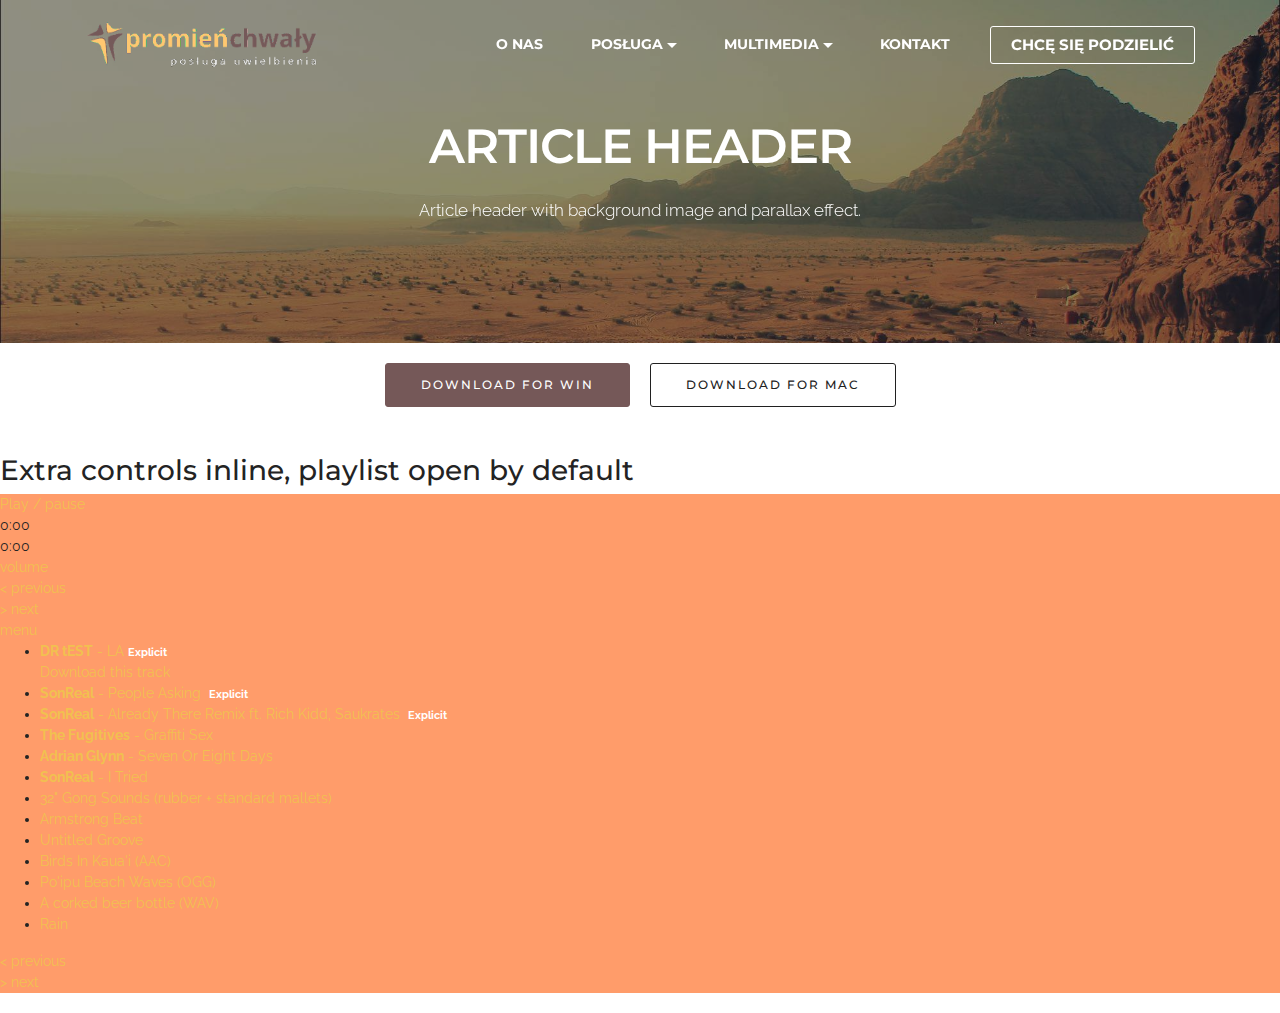
==== commit 8bb8b5af: "create github pages" ====
--- a/page1.html
+++ b/page1.html
@@ -1,10 +1,10 @@
 <!DOCTYPE html>
 <html >
 <head>
-  <!-- Site made with Mobirise Website Builder v4.5.4, https://mobirise.com -->
+  <!-- Site made with Mobirise Website Builder v4.6.7, https://mobirise.com -->
   <meta charset="UTF-8">
   <meta http-equiv="X-UA-Compatible" content="IE=edge">
-  <meta name="generator" content="Mobirise v4.5.4, mobirise.com">
+  <meta name="generator" content="Mobirise v4.6.7, mobirise.com">
   <meta name="viewport" content="width=device-width, initial-scale=1, minimum-scale=1">
   <link rel="shortcut icon" href="assets/images/faviconzcieniem-99x113.png" type="image/x-icon">
   <meta name="description" content="Web Builder Description">
@@ -12,7 +12,6 @@
   <link rel="stylesheet" href="https://fonts.googleapis.com/css?family=Montserrat:400,700">
   <link rel="stylesheet" href="https://fonts.googleapis.com/css?family=Raleway:100,100i,200,200i,300,300i,400,400i,500,500i,600,600i,700,700i,800,800i,900,900i">
   <link rel="stylesheet" href="https://fonts.googleapis.com/css?family=Lora:400,700,400italic,700italic&subset=latin">
-  <link rel="stylesheet" href="assets/bootstrap-material-design-font/css/material.css">
   <link rel="stylesheet" href="assets/tether/tether.min.css">
   <link rel="stylesheet" href="assets/bootstrap/css/bootstrap.min.css">
   <link rel="stylesheet" href="assets/soundcloud-plugin/style.css">
@@ -40,7 +39,7 @@
 <!-- /Google Analytics -->
 
 
-<section id="menu-5" data-rv-view="172">
+  <section id="menu-5" data-rv-view="176">
 
     <nav class="navbar navbar-dropdown transparent navbar-fixed-top bg-color">
         <div class="container">
@@ -60,7 +59,7 @@
                         <div class="hamburger-icon"></div>
                     </button>
 
-                    <ul class="nav-dropdown collapse pull-xs-right nav navbar-nav navbar-toggleable-sm" id="exCollapsingNavbar"><li class="nav-item"><a class="nav-link link" href="index.html#features3-j">O NAS</a></li><li class="nav-item dropdown"><a class="nav-link link dropdown-toggle" href="index.html#form1-3" data-toggle="dropdown-submenu" aria-expanded="false">POSŁUGA</a><div class="dropdown-menu"><div class="dropdown"><a class="dropdown-item dropdown-toggle" href="index.html#form1-3" aria-expanded="false" data-toggle="dropdown-submenu">GDZIE się modlimy?</a><div class="dropdown-menu dropdown-submenu"><a class="dropdown-item" href="index.html#msg-box8-10" aria-expanded="false">Kraków, Sanktuarium Jana Pawła II</a><a class="dropdown-item" href="index.html#buttons1-5r" aria-expanded="false">Kraków ul. Bulwarowa (Pallotyni)</a><a class="dropdown-item" href="index.html#buttons1-5l" aria-expanded="false">Chełmek</a></div></div><div class="dropdown"><a class="dropdown-item dropdown-toggle" href="index.html#form1-3" aria-expanded="false" data-toggle="dropdown-submenu">Posługa w parafiach</a><div class="dropdown-menu dropdown-submenu"><a class="dropdown-item" href="http://odnowa.mistrzejowice.net/" aria-expanded="false" target="_blank">Kraków, Mistrzejowice św. Maksymiliana</a><a class="dropdown-item" href="https://krakow.karmelici.pl/parafia/porzadek-mszy-sw/" aria-expanded="false" target="_blank">Kraków, Karmelici, Na Piasku (Kalmelicka 19)</a></div></div><a class="dropdown-item" href="index.html#content5-1g" aria-expanded="false">Teksty modlitw</a></div></li><li class="nav-item dropdown"><a class="nav-link link dropdown-toggle" href="index.html#form1-3" data-toggle="dropdown-submenu" aria-expanded="false">MULTIMEDIA</a><div class="dropdown-menu"><a class="dropdown-item" href="index.html#msg-box8-g">Video</a><a class="dropdown-item" href="page3.html" aria-expanded="false">Audio</a><a class="dropdown-item" href="index.html#header3-1y" aria-expanded="false">Galeria</a><a class="dropdown-item" href="assets/files/%C5%9Apiewnik%20na%20stronk%C4%99.pdf" aria-expanded="false" target="_blank">Śpiewnik</a></div></li><li class="nav-item"><a class="nav-link link" href="index.html#contacts4-q">KONTAKT</a></li><li class="nav-item nav-btn"><a class="nav-link btn btn-white btn-white-outline" href="index.html#form1-3">CHCĘ SIĘ PODZIELIĆ</a></li></ul>
+                    <ul class="nav-dropdown collapse pull-xs-right nav navbar-nav navbar-toggleable-sm" id="exCollapsingNavbar"><li class="nav-item"><a class="nav-link link" href="index.html#features3-j">O NAS</a></li><li class="nav-item dropdown"><a class="nav-link link dropdown-toggle" href="index.html#form1-3" data-toggle="dropdown-submenu" aria-expanded="false">POSŁUGA</a><div class="dropdown-menu"><div class="dropdown"><a class="dropdown-item dropdown-toggle" href="index.html#form1-3" aria-expanded="false" data-toggle="dropdown-submenu">GDZIE się modlimy?</a><div class="dropdown-menu dropdown-submenu"><a class="dropdown-item" href="index.html#msg-box8-10" aria-expanded="false">Kraków, Sanktuarium Jana Pawła II</a><a class="dropdown-item" href="index.html#buttons1-5r" aria-expanded="false">Kraków ul. Bulwarowa (Pallotyni)</a><a class="dropdown-item" href="index.html#buttons1-5l" aria-expanded="false">Chełmek</a></div></div><div class="dropdown"><a class="dropdown-item dropdown-toggle" href="index.html#form1-3" aria-expanded="false" data-toggle="dropdown-submenu">Posługa w parafiach</a><div class="dropdown-menu dropdown-submenu"><a class="dropdown-item" href="http://odnowa.mistrzejowice.net/" aria-expanded="false" target="_blank">Kraków, Mistrzejowice św. Maksymiliana</a><a class="dropdown-item" href="https://krakow.karmelici.pl/parafia/porzadek-mszy-sw/" aria-expanded="false" target="_blank">Kraków, Karmelici, Na Piasku (Kalmelicka 19)</a></div></div><a class="dropdown-item" href="index.html#content5-1g" aria-expanded="false">Teksty modlitw</a></div></li><li class="nav-item dropdown open"><a class="nav-link link dropdown-toggle" href="index.html#form1-3" data-toggle="dropdown-submenu" aria-expanded="true">MULTIMEDIA</a><div class="dropdown-menu"><a class="dropdown-item" href="index.html#msg-box8-g">Video</a><a class="dropdown-item" href="index.html#header3-5u" aria-expanded="false">Audio</a><a class="dropdown-item" href="index.html#header3-1y" aria-expanded="false">Galeria</a><a class="dropdown-item" href="assets/files/%C5%9Apiewnik%20na%20stronk%C4%99.pdf" aria-expanded="false" target="_blank">Śpiewnik</a></div></li><li class="nav-item"><a class="nav-link link" href="index.html#contacts4-q">KONTAKT</a></li><li class="nav-item nav-btn"><a class="nav-link btn btn-white btn-white-outline" href="index.html#form1-3">CHCĘ SIĘ PODZIELIĆ</a></li></ul>
                     <button hidden="" class="navbar-toggler navbar-close" type="button" data-toggle="collapse" data-target="#exCollapsingNavbar">
                         <div class="close-icon"></div>
                     </button>
@@ -73,7 +72,7 @@
 
 </section>
 
-<section class="engine"><a href="https://mobirise.co/l">bootstrap themes</a></section><section class="mbr-section article mbr-parallax-background mbr-after-navbar" id="msg-box8-6" data-rv-view="174" style="background-image: url(assets/images/desert.jpg); padding-top: 120px; padding-bottom: 120px;">
+<section class="engine"><a href="https://mobirise.ws/b">best website creator</a></section><section class="mbr-section article mbr-parallax-background mbr-after-navbar" id="msg-box8-6" data-rv-view="178" style="background-image: url(assets/images/desert.jpg); padding-top: 120px; padding-bottom: 120px;">
 
     <div class="mbr-overlay" style="opacity: 0.5; background-color: rgb(34, 34, 34);">
     </div>
@@ -89,7 +88,7 @@
 
 </section>
 
-<div id="buttons1-57" custom-code="true" data-rv-view="177"><section class="mbr-section mbr-section__container" data-rv-view="560" style="background-color: rgb(255, 255, 255); padding-top: 20px; padding-bottom: 20px;">
+<div id="buttons1-57" custom-code="true" data-rv-view="181"><section class="mbr-section mbr-section__container" data-rv-view="560" style="background-color: rgb(255, 255, 255); padding-top: 20px; padding-bottom: 20px;">
 
     <div class="container">
         <div class="row">
@@ -101,7 +100,7 @@
 
 </section></div>
 
-<div id="custom-html-56" custom-code="true" data-rv-view="178"><div class="sm2-bar-ui playlist-open">
+<div id="custom-html-56" custom-code="true" data-rv-view="182"><div class="sm2-bar-ui playlist-open">
  <!-- player HTML goes here --> 
 <!--csss ze strony:
 http://www.schillmania.com/projects/soundmanager2/demo/bar-ui/
@@ -271,13 +270,13 @@
   <script src="assets/web/assets/jquery/jquery.min.js"></script>
   <script src="assets/tether/tether.min.js"></script>
   <script src="assets/bootstrap/js/bootstrap.min.js"></script>
-  <script src="assets/touch-swipe/jquery.touch-swipe.min.js"></script>
+  <script src="assets/smooth-scroll/smooth-scroll.js"></script>
   <script src="assets/jarallax/jarallax.js"></script>
   <script src="assets/shopping-cart/minicart.js"></script>
   <script src="assets/shopping-cart/jquery.easing.min.js"></script>
   <script src="assets/shopping-cart/minicart-customizer.js"></script>
   <script src="assets/dropdown/js/script.min.js"></script>
-  <script src="assets/smooth-scroll/smooth-scroll.js"></script>
+  <script src="assets/touch-swipe/jquery.touch-swipe.min.js"></script>
   <script src="assets/theme/js/script.js"></script>
   
   
--- a/assets/mobirise/css/mbr-additional.css
+++ b/assets/mobirise/css/mbr-additional.css
@@ -780,6 +780,10 @@
 #header6-h .mbr-section-text {
   color: #565656;
 }
+#header3-5u .mbr-section-title,
+#header3-5u .mbr-section-subtitle {
+  text-align: center;
+}
 #msg-box8-10 .mbr-section-title,
 #msg-box8-10 p {
   color: #fff;
